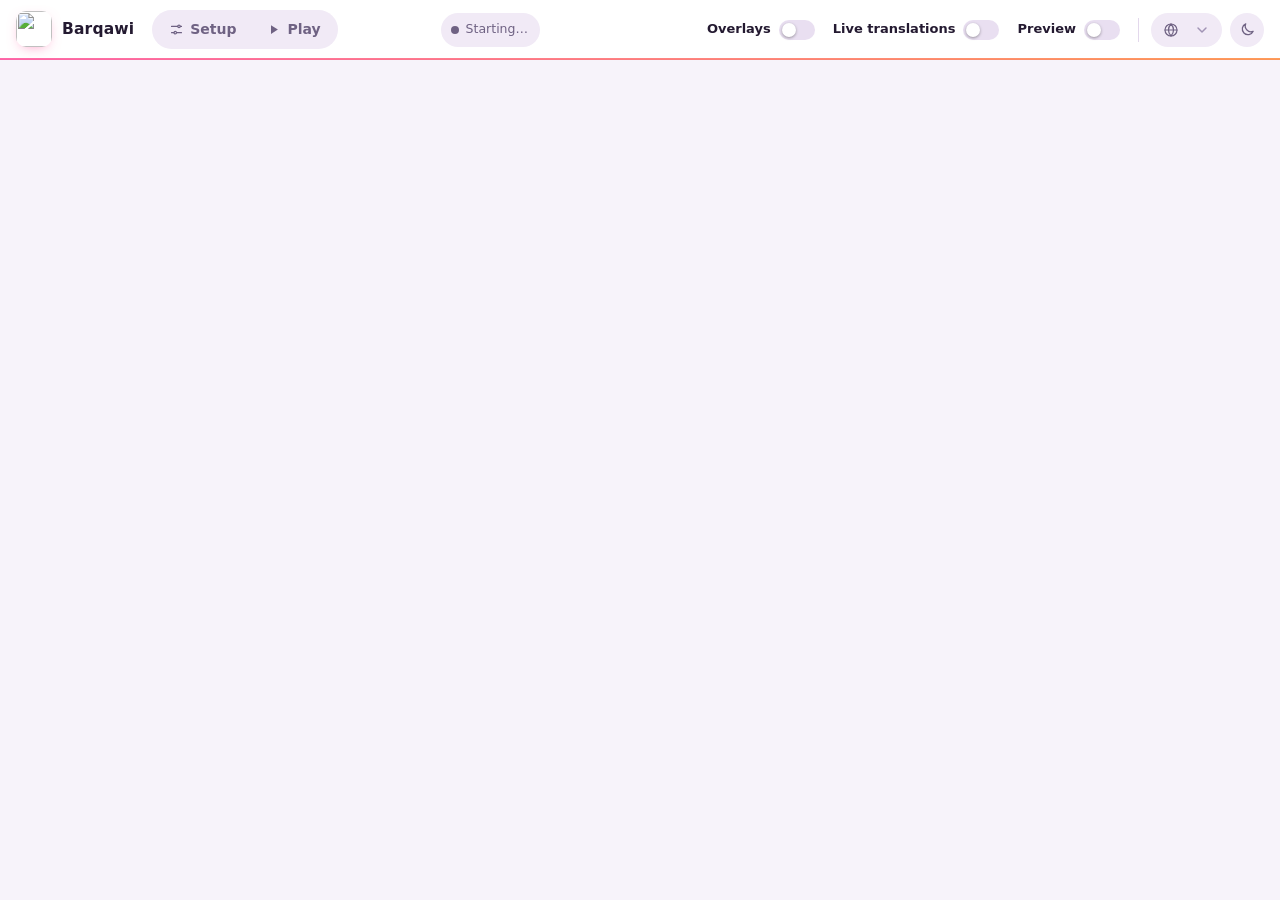
==== ui/index.html @ a513f05b "Diagnostics: check mode, health panel, check report, jank log; subtitles export; Jason/Lucia shortcu" ====
<!doctype html>
<html lang="en">
  <head>
    <meta charset="utf-8" />
    <meta name="viewport" content="width=device-width, initial-scale=1" />
    <title>Barqawi</title>
    <link rel="stylesheet" href="fonts.css" />
    <link rel="stylesheet" href="style.css" />
    <link rel="icon" href="logo.png" />
  </head>
  <body>
    <header>
      <!-- left: who we are, and Play / Setup -->
      <div class="hd-start">
        <div class="brand">
          <img class="logo" src="logo.png" alt="" />
          <div class="brand-text"><span class="name">Barqawi</span><span id="app-version" class="version"></span></div>
        </div>
        <div class="modes" role="tablist">
          <button data-mode="setup" role="tab"><svg viewBox="0 0 24 24"><path d="M4 7h10M18 7h2M4 17h4M12 17h8"/><circle cx="16" cy="7" r="2"/><circle cx="10" cy="17" r="2"/></svg><span data-i18n>Setup</span></button>
          <button data-mode="play" role="tab"><svg viewBox="0 0 24 24"><path d="M8 5v14l11-7z"/></svg><span data-i18n>Play</span></button>
        </div>
      </div>
      <!-- middle: what's happening -->
      <div class="hd-mid">
        <div id="status" class="pill"><span class="dot"></span><span id="status-text" data-i18n>Starting…</span></div>
        <button id="tv-pill" class="pill tv-pill hidden"><span class="dot"></span><span id="tv-pill-text" dir="ltr"></span></button>
      </div>
      <!-- right: quick switches, then the app's own settings -->
      <div class="hd-end">
        <button id="rec" class="rec hidden" data-i18n-title title="Saving frames to disk — click to stop and open the folder">● Saving frames</button>
        <span id="saved" class="saved"></span>
        <div class="chips">
          <label class="switch" data-i18n-title title="Show the translation on top of the game window">
            <span data-i18n>Overlays</span>
            <input type="checkbox" id="overlays_enabled" /><span class="track"></span>
          </label>
          <label class="switch" data-i18n-title title="Keep listing every translation here and on the home-network page, even with the overlays off">
            <span data-i18n>Live translations</span>
            <input type="checkbox" id="live_translations" /><span class="track"></span>
          </label>
          <label class="switch" data-i18n-title title="Show the live picture in this window">
            <span data-i18n>Preview</span>
            <input type="checkbox" id="preview-on" /><span class="track"></span>
          </label>
        </div>
        <span class="hd-sep"></span>
        <label class="lang-pick" data-i18n-title title="App language">
          <svg viewBox="0 0 24 24"><circle cx="12" cy="12" r="9"/><path d="M3 12h18M12 3c2.5 2.7 3.8 5.7 3.8 9S14.5 18.3 12 21c-2.5-2.7-3.8-5.7-3.8-9S9.5 5.7 12 3Z"/></svg>
          <select id="ui-lang" class="ui-lang"></select>
        </label>
        <button id="theme" class="icon-btn" data-i18n-title title="Switch between light and dark">
          <svg class="i-moon" viewBox="0 0 24 24"><path d="M20 14.5A8 8 0 0 1 9.5 4a8 8 0 1 0 10.5 10.5Z"/></svg>
          <svg class="i-sun" viewBox="0 0 24 24"><circle cx="12" cy="12" r="4"/><path d="M12 2v2M12 20v2M2 12h2M20 12h2M4.9 4.9l1.4 1.4M17.7 17.7l1.4 1.4M4.9 19.1l1.4-1.4M17.7 6.3l1.4-1.4"/></svg>
        </button>
      </div>
    </header>
    <div id="update-bar" class="update-bar hidden">
      <span id="update-text"></span>
      <button id="update-now" class="btn" data-i18n>Update now</button>
      <button id="update-later" class="link" data-i18n>Later</button>
    </div>

    <main>
      <section class="stage">
        <div class="toolbar">
          <button id="add-area" class="btn" data-i18n>＋ Add read area</button>
          <label class="check"><input type="checkbox" id="show-sample" checked /> <span data-i18n>Show sample text</span></label>
          <input type="text" id="sample-text" class="sample" dir="auto" value="هذا نص تجريبي لمعاينة شكل *الترجمة* على الشاشة" />
          <span id="drag-hint" class="hint" data-i18n>Drag a box to move it, drag its corners to resize.</span>
        </div>
        <div id="viewport" class="viewport">
          <div id="frame-wrap" class="frame-wrap">
            <img id="frame" alt="" draggable="false" />
            <canvas id="frame-gl" hidden></canvas>
            <div id="fps" class="fps-badge" hidden></div>
            <div id="screen-layer" class="layer" style="pointer-events: none; line-height: normal"></div>
            <div id="layer" class="layer"></div>
          </div>
          <div id="empty" class="empty">
            <div class="empty-title" data-i18n>No picture yet</div>
            <div id="empty-msg" data-i18n-html>Pick the window to capture in <b>Source</b>.</div>
          </div>
          <!-- the live picture switched off (header "Preview" chip) -->
          <div id="preview-off" class="preview-off">
            <svg viewBox="0 0 24 24"><path d="M3 3l18 18M10.6 5.1A9.7 9.7 0 0 1 12 5c6.4 0 10 7 10 7a17 17 0 0 1-3.2 4.1M6.6 6.6C3.9 8.4 2 12 2 12s3.6 7 10 7a9.6 9.6 0 0 0 5.4-1.6"/><path d="M9.9 9.9a3 3 0 0 0 4.2 4.2"/></svg>
            <div class="empty-title" data-i18n>Preview is off</div>
            <div data-i18n>Translations keep working. Turn it on to see the game here.</div>
            <button id="preview-on-2" class="btn" data-i18n>Turn on preview</button>
          </div>
          <!-- Play: translate the whole picture now -->
          <button id="snap-btn" class="fs-btn snap-btn" data-i18n-title title="Translate the whole picture"><svg viewBox="0 0 24 24"><path d="M4 8h3l2-3h6l2 3h3a1 1 0 0 1 1 1v10a1 1 0 0 1-1 1H4a1 1 0 0 1-1-1V9a1 1 0 0 1 1-1Z"/><circle cx="12" cy="13.5" r="3.5"/></svg></button>
          <!-- Play: how the picture looks (brightness, dark scenes, sharpness) -->
          <button id="pic-btn" class="fs-btn pic-btn" data-i18n-title title="Picture"><svg viewBox="0 0 24 24"><circle cx="12" cy="12" r="8"/><path d="M12 4v16"/><path d="M12 4a8 8 0 0 1 0 16"/></svg></button>
          <div id="pic-panel" class="pic-panel" hidden></div>
          <!-- Play: correct one of the last lines (into the memory as yours) -->
          <button id="fix-btn" class="fs-btn fix-btn" data-i18n-title title="Correct a translation"><svg viewBox="0 0 24 24"><path d="M4 20h4L19 9l-4-4L4 16v4Z"/><path d="M13.5 6.5l4 4"/></svg></button>
          <div id="fix-panel" class="pic-panel fix-panel" hidden></div>
          <!-- Play: the preview full screen (and back) -->
          <button id="fullscreen" class="fs-btn" data-i18n-title title="Full screen">
            <svg class="fs-on" viewBox="0 0 24 24"><path d="M4 9V4h5M20 9V4h-5M4 15v5h5M20 15v5h-5"/></svg>
            <svg class="fs-off" viewBox="0 0 24 24"><path d="M9 4v5H4M15 4v5h5M9 20v-5H4M15 20v-5h5"/></svg>
          </button>
        </div>
        <div id="split" class="split" data-i18n-title title="Drag to resize the live translations"></div>
        <div class="log-wrap" id="log-wrap">
          <div class="log-head"><span data-i18n>Live translations</span> <span id="log-paused" class="badge" data-i18n hidden>Paused</span> <button id="clear-log" class="link" data-i18n>clear</button></div>
          <div id="log" class="log"></div>
        </div>
      </section>

      <!-- Play: what is running, at a glance -->
      <section class="play-side" id="play-side">
        <div class="glance">
          <div class="glance-icon"><svg viewBox="0 0 24 24"><rect x="3" y="4" width="18" height="13" rx="2"/><path d="M8 21h8M12 17v4"/></svg></div>
          <div class="glance-body">
            <div class="k" data-i18n>Picture source</div>
            <div class="v" id="ps-source">—</div>
            <div class="s" id="ps-status"></div>
          </div>
          <button class="link" data-go="source" data-i18n>Change</button>
        </div>
        <div class="glance">
          <div class="glance-icon"><svg viewBox="0 0 24 24"><path d="M4 5h9M8.5 3v2M6 5c1 4 4 7 7 8M11 5c-1 4-4 7-7 8"/><path d="M13 21l4-9 4 9M14.5 18h5"/></svg></div>
          <div class="glance-body">
            <div class="k" data-i18n>Language</div>
            <div class="v" id="ps-lang">—</div>
            <div class="s" id="ps-engine"></div>
          </div>
          <button class="link" data-go="translator" data-i18n>Change</button>
        </div>
        <div class="glance">
          <div class="glance-icon"><svg viewBox="0 0 24 24"><rect x="3" y="3" width="8" height="8" rx="1.5" stroke-dasharray="3 2"/><rect x="13" y="13" width="8" height="8" rx="1.5" stroke-dasharray="3 2"/></svg></div>
          <div class="glance-body">
            <div class="k" data-i18n>Read areas</div>
            <div class="v" id="ps-areas">—</div>
            <div class="s" id="ps-profile"></div>
          </div>
          <button class="link" data-go="areas" data-i18n>Change</button>
        </div>
      </section>

      <nav class="rail tabs">
        <button data-tab="source" class="active"><svg viewBox="0 0 24 24"><rect x="3" y="4" width="18" height="13" rx="2"/><path d="M8 21h8M12 17v4"/></svg><span data-i18n>Source</span></button>
        <button data-tab="show"><svg viewBox="0 0 24 24"><path d="M2 8V6a2 2 0 0 1 2-2h16a2 2 0 0 1 2 2v12a2 2 0 0 1-2 2h-6"/><path d="M2 12a8 8 0 0 1 8 8M2 16a4 4 0 0 1 4 4"/><path d="M2 20h.01"/></svg><span data-i18n>Show on</span></button>
        <button data-tab="snapshot"><svg viewBox="0 0 24 24"><path d="M4 8h3l2-3h6l2 3h3a1 1 0 0 1 1 1v10a1 1 0 0 1-1 1H4a1 1 0 0 1-1-1V9a1 1 0 0 1 1-1Z"/><circle cx="12" cy="13.5" r="3.5"/></svg><span data-i18n>Snapshot</span></button>
        <button data-tab="translator"><svg viewBox="0 0 24 24"><path d="M4 5h9M8.5 3v2M6 5c1 4 4 7 7 8M11 5c-1 4-4 7-7 8"/><path d="M13 21l4-9 4 9M14.5 18h5"/></svg><span data-i18n>Translator</span></button>
        <!-- the game profile and its parts: they all belong to the profile in use -->
        <div class="rail-group" id="rail-profile">
          <button data-tab="profile"><svg viewBox="0 0 24 24"><rect x="2" y="7" width="20" height="11" rx="5"/><path d="M7 10.5v4M5 12.5h4"/><circle cx="16" cy="11" r="1"/><circle cx="18" cy="14" r="1"/></svg><span data-i18n>Game profile</span></button>
          <button data-tab="areas"><svg viewBox="0 0 24 24"><rect x="3" y="3" width="8" height="8" rx="1.5" stroke-dasharray="3 2"/><rect x="13" y="13" width="8" height="8" rx="1.5" stroke-dasharray="3 2"/></svg><span data-i18n>Read areas</span></button>
          <button data-tab="pages"><svg viewBox="0 0 24 24"><rect x="3" y="4" width="18" height="16" rx="2"/><path d="M3 9h18M7 13h6M7 16h10"/></svg><span data-i18n>Game pages</span></button>
        </div>
      </nav>

      <aside>

        <div class="tab" id="tab-source">
          <h3 data-i18n>Picture source</h3>
          <p class="muted" data-i18n>A window (only that window is read, even when covered), a capture card, or a source in OBS.</p>
          <div class="row">
            <select id="window_title" class="grow"></select>
            <button id="refresh-windows" class="btn icon" data-i18n-title title="Refresh the list"><svg viewBox="0 0 24 24"><path d="M20 11a8 8 0 0 0-14.7-4.4M4 5v4h4"/><path d="M4 13a8 8 0 0 0 14.7 4.4M20 19v-4h-4"/></svg></button>
          </div>
          <!-- Xbox remote play in a window of the app (Microsoft's web player) -->
          <div id="xbox-row" class="callout" hidden>
            <p data-i18n>Sign in with your Microsoft account in the player's window, choose your console and play there. A controller connected to this PC plays in it.</p>
            <button id="xbox-open" class="btn" data-i18n>Open the Xbox player</button>
          </div>
          <!-- PS5 remote play in the app (chiaki-ng): linked once in three steps (PSN, the PS5, its PIN),
               then the linked PS5 with Wake, Unlink and the stream's quality (drawn by app.js) -->
          <div id="ps5-panel" hidden></div>
          <p id="obs-card-hint" class="muted small" data-i18n-html>Capture card already used by OBS? OBS keeps it to itself — pick the card's <b>OBS source</b> instead.</p>
          <!-- a window that shows the game with other things around it: only its game part is read -->
          <div id="source-part" class="part-row">
            <div class="part-text"><b data-i18n>Part of the window</b> <span id="source-part-state" class="muted small"></span></div>
            <button id="source-part-choose" class="btn" data-i18n>Choose the game's part</button>
            <button id="source-part-clear" class="link" data-i18n>Whole window</button>
          </div>
          <p id="source-part-hint" class="muted small" data-i18n>For an app that shows the game with its own panels and buttons around it (a streaming or upscaling app): read only the game.</p>
          <!-- a capture card: its sound on this PC's speakers (the app reads only its picture) -->
          <div id="card-sound" hidden>
            <label class="check"><input type="checkbox" id="card_sound" /> <span data-i18n>Play the card's sound on this PC</span></label>
            <div class="row" id="card-sound-opts">
              <select id="card_sound_input" class="grow"></select>
              <input type="range" id="card_sound_volume" min="0" max="100" step="5" data-i18n-title title="Volume" style="width:110px" />
            </div>
            <div id="card-sound-status" class="muted small"></div>
          </div>
          <div id="source-status" class="callout"></div>
          <p class="row mac-only" hidden><button class="btn" id="open-screen-rec" data-i18n>Open Screen Recording settings</button> <span class="muted small" data-i18n>macOS: VI Translator needs it to read a window.</span></p>
          <p class="row"><button class="btn" id="open-log" data-i18n>Open log folder</button> <span class="muted small" data-i18n>If something goes wrong, the log says what happened.</span></p>

          <h3>OBS</h3>
          <p class="muted small" data-i18n-html>To read OBS sources, turn on <b>Tools → WebSocket Server Settings → Enable WebSocket server</b> in OBS, then enter its port and password below and press <b>Connect</b>.</p>
          <div class="row bottom">
            <div class="field port"><label for="obs_port" data-i18n>Port</label><input type="number" id="obs_port" min="1" max="65535" /></div>
            <div class="field grow"><label for="obs_password" data-i18n>Password</label><input type="password" id="obs_password" autocomplete="off" /></div>
            <button id="obs-connect" class="btn" data-i18n>Connect</button>
          </div>
          <div id="obs-status" class="callout" data-i18n>Not connected yet.</div>

          <h3 data-i18n>Timing</h3>
          <div class="form" id="timing-form"></div>
        </div>

        <!-- where the translations are shown besides the PC: a TV, other devices, OBS -->
        <div class="tab hidden" id="tab-show">
          <h3 data-i18n>Overlays on this PC</h3>
          <p class="hint" data-i18n>The translations are drawn over the game's window. Pick another window when you read the picture from a capture card, OBS or another app's camera, but watch the game in this window.</p>
          <div class="row">
            <select id="overlay_window" class="grow"></select>
            <button id="refresh-overlay-windows" class="btn icon" data-i18n-title title="Refresh the list"><svg viewBox="0 0 24 24"><path d="M20 11a8 8 0 0 0-14.7-4.4M4 5v4h4"/><path d="M4 13a8 8 0 0 0 14.7 4.4M20 19v-4h-4"/></svg></button>
          </div>
          <div id="overlay-part" class="part-row">
            <div class="part-text"><b data-i18n>Part of the window</b> <span id="overlay-part-state" class="muted small"></span></div>
            <button id="overlay-part-choose" class="btn" data-i18n>Choose the game's part</button>
            <button id="overlay-part-clear" class="link" data-i18n>Whole window</button>
          </div>
          <div id="overlay-status" class="callout"></div>

          <h3 data-i18n>Virtual camera</h3>
          <p class="hint" data-i18n>Send the game with its translations as a webcam to other apps (Discord, Zoom, a streaming app): pick "OBS Virtual Camera" as the camera there. It uses the camera OBS Studio installs; OBS itself needn't be open, but its own Start Virtual Camera must be off.</p>
          <label class="check"><input type="checkbox" id="virtual_camera" /> <span data-i18n>Send as a camera</span></label>
          <div id="vcam-status" class="callout"></div>

          <h3 data-i18n>Show on a TV</h3>
          <p class="hint" data-i18n>The translations over the game on a Google TV, Android TV, LG or Samsung TV, with the VI Translator app. Open the app on the TV, then connect it here with the code it shows.</p>
          <button id="tv-find" class="btn wide" data-i18n>Connect a TV</button>
          <div id="tv-found" class="tv-list"></div>
          <div id="tv-connected" class="tv-list"></div>

          <h3 data-i18n>Live translations on other devices</h3>
          <label class="check"><input type="checkbox" id="lan-on" /> <span data-i18n>Share on my home network</span></label>
          <div id="lan-info" class="callout"></div>
          <label class="check"><input type="checkbox" id="lan-control" /> <span data-i18n>Allow changes from that page</span></label>
          <p class="muted small" data-i18n>Lets the page switch the overlays and the live translations, and show or hide read areas and game pages.</p>

          <h3>OBS</h3>
          <p class="muted small" data-i18n-html>Show the translation in OBS: add a <b>Browser Source</b> above your capture card source with this URL, width and height the same as your canvas (e.g. 1920 × 1080):</p>
          <div class="row">
            <input type="text" id="obs-url" class="grow" readonly dir="ltr" />
            <button id="obs-url-copy" class="btn" data-i18n>Copy</button>
          </div>
          <div id="obs-canvas" class="canvas-size"></div>

          <h3 data-i18n>Preview</h3>
          <div class="form" id="preview-form"></div>
          <div id="debug-section" hidden>
            <h3 data-i18n>Debugging</h3>
            <p class="muted small" data-i18n>Tools for developing the app.</p>
            <div class="form" id="debug-form"></div>
          </div>
        </div>

        <div class="tab hidden" id="tab-profile">
          <h3 data-i18n>Game profile</h3>
          <p class="muted" data-i18n>A profile holds a game's read areas, how its translations look, and the game's own pages it translates. Built-in profiles can't be changed: make a copy to adjust one.</p>
          <div id="profile-form"></div>
        </div>

        <div class="tab hidden" id="tab-pages">
          <div class="lock-note" data-lock></div>
          <h3 data-i18n>Game pages</h3>
          <p class="muted" data-i18n>The game's own pages that get a hand-made translation, in the game's look.</p>
          <div id="pages-form"></div>
        </div>

        <div class="tab hidden" id="tab-snapshot">
          <h3 data-i18n>Snapshot</h3>
          <p class="muted" data-i18n>Translates all the text on the game's picture at once and shows it over the picture, like a translated photo: menus, the map, the phone, a car's stats.</p>
          <button id="snap-take" class="btn wide" data-i18n>Translate the whole picture</button>
          <div id="snap-status" class="callout" hidden></div>
          <div id="snap-last" class="snap-last"></div>
          <h3 data-i18n>Snapshot service</h3>
          <div class="form" id="snap-form"></div>
        </div>

        <div class="tab hidden" id="tab-translator">
          <h3 data-i18n>Language</h3>
          <div class="field"><select id="target-lang"></select></div>
          <p class="muted small" id="lang-note"></p>
          <h3 data-i18n>Translation service</h3>
          <div id="engines" class="engines"></div>
          <div id="engine-fields"></div>
          <p class="muted small" data-i18n>Keys are saved only on this PC, in the app's settings file.</p>

          <h3 data-i18n>The character you play</h3>
          <p class="muted small" data-i18n>The game's instructions speak to you: Press becomes اضغطي when you play Lucia. Switch it here or with the shortcut when the game switches.</p>
          <p class="muted small">Ctrl/⌘+Shift+L</p>
          <div class="field"><select id="character"><option value="jason" data-i18n>Jason</option><option value="lucia" data-i18n>Lucia</option></select></div>

          <h3 data-i18n>The game's phone</h3>
          <p class="muted small" data-i18n>How a chat on the game's phone is shown in Arabic: a steady panel beside the phone with the contact's picture and name, or on the phone itself, following it.</p>
          <div class="field"><select id="phone-display"><option value="panel" data-i18n>Steady panel (easiest to read)</option><option value="inplace" data-i18n>On the phone</option><option value="both" data-i18n>Both</option></select></div>

          <h3 data-i18n>Glossary (offline translator, Arabic)</h3>
          <p class="muted small" data-i18n>Your own words for the free offline translator, one a line as English = Arabic (Wasted = خلصت عليك). They come before the built-in ones.</p>
          <div class="field"><textarea id="glossary" rows="5" dir="auto" style="width:100%"></textarea></div>

          <h3 data-i18n>Translation memory</h3>
          <p class="muted small" data-i18n>Remembers every translated line and reuses it instantly the next time it appears — no translator call, and no waiting for the line to settle.</p>
          <div class="form" id="memory-form"></div>
        </div>

        <div class="tab hidden" id="tab-areas">
          <div class="lock-note" data-lock></div>
          <h3 data-i18n>Read areas</h3>
          <p class="muted" data-i18n>Each area is read separately. Position and size are a percentage of the window, so they stay right if the window is resized.</p>
          <div id="area-list"></div>
          <button id="add-area-2" class="btn wide" data-i18n>＋ Add read area</button>
        </div>

      </aside>
    </main>

    <script src="i18n.js"></script>
    <script src="i18n/ar.js"></script>
    <script src="i18n/hi.js"></script>
    <script src="i18n/bn.js"></script>
    <script src="i18n/ur.js"></script>
    <script src="i18n/id.js"></script>
    <script src="i18n/tr.js"></script>
    <script src="i18n/vi.js"></script>
    <script src="i18n/fa.js"></script>
    <script src="i18n/th.js"></script>
    <script src="i18n/ta.js"></script>
    <script src="i18n/te.js"></script>
    <script src="i18n/mr.js"></script>
    <script src="i18n/uk.js"></script>
    <script src="i18n/nl.js"></script>
    <script src="i18n/fil.js"></script>
    <script src="i18n/ms.js"></script>
    <script src="i18n/sw.js"></script>
    <script src="i18n/ro.js"></script>
    <script src="i18n/el.js"></script>
    <script src="i18n/cs.js"></script>
    <script src="i18n/fr.js"></script>
    <script src="i18n/it.js"></script>
    <script src="i18n/de.js"></script>
    <script src="i18n/ru.js"></script>
    <script src="i18n/ja.js"></script>
    <script src="i18n/pl.js"></script>
    <script src="i18n/ko.js"></script>
    <script src="i18n/zh-Hans.js"></script>
    <script src="i18n/zh-Hant.js"></script>
    <script src="i18n/es-MX.js"></script>
    <script src="i18n/es-ES.js"></script>
    <script src="i18n/pt-BR.js"></script>
    <script src="common.js"></script>
    <script src="snapshot.js"></script>
    <script src="app.js"></script>
  </body>
</html>
---- ui/style.css ----
/*
 * VI Translator — "Vice City" look, taken from the logo: a night-purple base, a sunset
 * pink → orange accent and a neon teal for "live". Dark is the main theme; light keeps the
 * same accents on a soft, warm white. html[data-theme="dark"] switches to dark.
 */
:root {
  --bg: #f7f3fa;
  --panel: #ffffff;
  --panel-2: #f1eaf6;
  --panel-3: #e9dff1;
  --line: #e3d8ec;
  --text: #241a31;
  --muted: #6f6283;
  --pink: #e0367f;
  --orange: #f07a2a;
  --neon: #0d9488;
  --sunset: linear-gradient(90deg, #ff4f9a, #ff8a3d);
  --accent: #ffd25a;      /* read-area boxes (drawn over the dark game picture) */
  --accent-ink: #1a1400;
  --accent-ui: #d42e78;   /* links, selected borders and badges on the UI background */
  --accent-soft: rgba(224, 54, 127, 0.10);
  --stage: #0d0915;       /* background behind the game picture */
  --ok: #0f8f6b;
  --warn: #c2620a;
  --err: #dc2626;
  --radius: 14px;
  --radius-sm: 9px;
  --shadow: 0 1px 2px rgba(36, 26, 49, .06), 0 8px 24px -12px rgba(36, 26, 49, .18);
  color-scheme: light;
}
:root[data-theme="dark"] {
  --bg: #0f0b17;
  --panel: #17111f;
  --panel-2: #20182b;
  --panel-3: #2a2038;
  --line: #2f2440;
  --text: #f1ebf8;
  --muted: #a193b5;
  --pink: #ff5aa5;
  --orange: #ff9a4a;
  --neon: #3ef0d8;
  --accent-ui: #ff6fae;
  --accent-soft: rgba(255, 90, 165, 0.12);
  --stage: #07050b;
  --ok: #3ef0d8;
  --warn: #ffb35c;
  --err: #ff7a7a;
  --shadow: 0 1px 2px rgba(0, 0, 0, .4), 0 12px 32px -16px rgba(0, 0, 0, .7);
  color-scheme: dark;
}

* { box-sizing: border-box; }
html, body { margin: 0; height: 100%; background: var(--bg); color: var(--text);
  font: 14px/1.45 "Segoe UI Variable Text", "Segoe UI", system-ui, sans-serif; }
/* Arabic interface: a font made for Arabic, a little larger */
html[lang="ar"] body { font-family: "Tajawal", "Segoe UI", sans-serif; font-size: 15px; }
/* scripts Segoe UI doesn't cover: Windows' own fonts for them */
html:is([lang="hi"], [lang="bn"], [lang="ta"], [lang="te"], [lang="mr"]) body { font-family: "Nirmala UI", "Segoe UI", sans-serif; }
html[lang="th"] body { font-family: "Leelawadee UI", "Segoe UI", sans-serif; }
html[lang="ja"] body { font-family: "Yu Gothic UI", "Meiryo UI", "Segoe UI", sans-serif; }
html[lang="ko"] body { font-family: "Malgun Gothic", "Segoe UI", sans-serif; }
html[lang="zh-Hans"] body { font-family: "Microsoft YaHei UI", "Segoe UI", sans-serif; }
html[lang="zh-Hant"] body { font-family: "Microsoft JhengHei UI", "Segoe UI", sans-serif; }
body { display: flex; flex-direction: column; user-select: none; }
button, input, select { font: inherit; color: inherit; }
svg { width: 18px; height: 18px; fill: none; stroke: currentColor; stroke-width: 1.8; stroke-linecap: round; stroke-linejoin: round; flex: none; }
::-webkit-scrollbar { width: 10px; height: 10px; }
::-webkit-scrollbar-thumb { background: var(--panel-3); border-radius: 10px; border: 2px solid transparent; background-clip: padding-box; }
::-webkit-scrollbar-thumb:hover { background-color: var(--muted); }
:focus-visible { outline: 2px solid var(--accent-ui); outline-offset: 2px; }

/* ------------------------------------------------------------------ header */

/* three zones: brand + Play/Setup | status, centred | switches and app settings */
header { display: flex; align-items: center; gap: 16px; height: 60px; padding: 0 16px;
  position: relative; background: var(--panel); border-bottom: 1px solid var(--line); }
/* a thin sunset line under the header, like the logo's horizon */
header::after { content: ""; position: absolute; inset-inline: 0; bottom: -1px; height: 2px; background: var(--sunset); opacity: .85; }
/* the sides keep their size; the status takes what is left and shortens itself ("…") */
.hd-start, .hd-end { display: flex; align-items: center; gap: 12px; flex: none; }
.hd-end { justify-content: flex-end; gap: 8px; }
.hd-mid { display: flex; justify-content: center; flex: 1; min-width: 0; }
.hd-mid .pill { max-width: 100%; }
.hd-mid { gap: 8px; }
.tv-pill { flex: none; border: 0; cursor: pointer; font: inherit; font-size: 12.5px; }
.tv-state { display: inline-flex; align-items: center; gap: 6px; font-size: 12px; color: var(--muted); }
.tv-state .dot { width: 8px; height: 8px; border-radius: 50%; background: var(--muted); flex: none; }
.tv-state.on { color: var(--ok); } .tv-state.on .dot { background: var(--ok); }
.hd-sep { width: 1px; height: 24px; background: var(--line); margin: 0 4px; flex: none; }
.brand { display: flex; align-items: center; gap: 10px; white-space: nowrap; }
.brand-text { display: flex; flex-direction: column; line-height: 1.15; }
.brand .name { font-weight: 800; font-size: 15.5px; letter-spacing: .01em; }
.brand .version { font-weight: 600; font-size: 10.5px; color: var(--muted); unicode-bidi: isolate; direction: ltr; text-align: start; }
.brand .version:empty { display: none; }
.logo { width: 36px; height: 36px; display: block; border-radius: 10px; box-shadow: 0 4px 14px -6px rgba(255, 79, 154, .7); }
.spacer { flex: 1; }

/* quick switches: pill chips with an icon, filled with the sunset when on */
.chips { display: flex; align-items: center; gap: 18px; margin: 0 6px; }
.chips .switch { font-size: 13px; color: var(--text); }
.chip { position: relative; display: inline-flex; align-items: center; gap: 7px; height: 34px; padding: 0 13px; border-radius: 999px;
  border: 1px solid var(--line); background: var(--panel-2); color: var(--muted); cursor: pointer; font-weight: 600; font-size: 13px;
  white-space: nowrap; transition: background .15s, color .15s, border-color .15s, box-shadow .15s; }
.chip input { position: absolute; opacity: 0; width: 0; height: 0; pointer-events: none; }
.chip svg { width: 16px; height: 16px; }
.chip:hover { color: var(--text); border-color: var(--panel-3); }
.chip:has(input:checked) { background: var(--sunset); color: #fff; border-color: transparent; box-shadow: 0 4px 14px -6px rgba(255, 79, 154, .8); }
.chip:has(input:focus-visible) { outline: 2px solid var(--accent-ui); outline-offset: 2px; }
/* app language: a globe and the dropdown, one pill */
.lang-pick { display: inline-flex; align-items: center; gap: 2px; height: 34px; padding-inline-start: 11px; border-radius: 999px;
  background: var(--panel-2); border: 1px solid transparent; color: var(--muted); cursor: pointer; }
.lang-pick:hover { border-color: var(--line); color: var(--text); }
.lang-pick svg { width: 16px; height: 16px; }
.lang-pick select { height: 32px; border: 0; background-color: transparent; box-shadow: none !important; color: var(--text);
  font-size: 13px; padding-inline-start: 6px; width: auto; max-width: 150px; }
/* round icon button (light / dark) */
.icon-btn { width: 34px; height: 34px; display: grid; place-items: center; flex: none; border-radius: 50%; border: 1px solid transparent;
  background: var(--panel-2); color: var(--muted); cursor: pointer; }
.icon-btn:hover { color: var(--text); border-color: var(--line); }
.icon-btn svg { width: 17px; height: 17px; }
#theme .i-sun, :root[data-theme="dark"] #theme .i-moon { display: none; }
:root[data-theme="dark"] #theme .i-sun { display: block; }
/* narrow window: chip labels give way to their icons */

/* Play / Setup */
.modes { display: inline-flex; padding: 3px; gap: 2px; background: var(--panel-2); border-radius: 999px; margin-inline-start: 6px; flex: none; }
.modes button { display: inline-flex; align-items: center; gap: 6px; border: 0; background: none; color: var(--muted);
  padding: 6px 14px; border-radius: 999px; cursor: pointer; font-weight: 600; }
.modes button svg { width: 15px; height: 15px; }
.modes button[data-mode="play"] svg { fill: currentColor; stroke: none; }
.modes button:hover { color: var(--text); }
.modes button.active { background: var(--sunset); color: #fff; box-shadow: 0 4px 14px -6px rgba(255, 79, 154, .8); }

.pill { display: inline-flex; align-items: center; gap: 7px; padding: 4px 12px 4px 10px; border-radius: 999px;
  height: 34px; background: var(--panel-2); color: var(--muted); font-size: 12.5px; max-width: 420px; min-width: 0; }
.pill #status-text { white-space: nowrap; overflow: hidden; text-overflow: ellipsis; }
.pill .dot { width: 8px; height: 8px; border-radius: 50%; background: var(--muted); flex: none; }
.pill.ok { color: var(--text); } .pill.ok .dot { background: var(--ok); box-shadow: 0 0 0 3px color-mix(in srgb, var(--ok) 25%, transparent);
  animation: live 2s ease-in-out infinite; }
.pill.warn .dot { background: var(--warn); }
@keyframes live { 50% { box-shadow: 0 0 0 5px color-mix(in srgb, var(--ok) 8%, transparent); } }
.saved { color: var(--muted); font-size: 12px; min-width: 50px; text-align: end; }

/* red "recording" badge shown while frames are being saved */
.rec { background: #dc2626; color: #fff; border: 0; border-radius: 999px; padding: 4px 12px; cursor: pointer; font-weight: 600;
  animation: rec-pulse 1.6s ease-in-out infinite; }
.rec:hover { background: #b91c1c; }
@keyframes rec-pulse { 50% { opacity: 0.7; } }

.theme-btn { background: var(--panel-2); border: 1px solid transparent; border-radius: 999px; padding: 5px 12px; cursor: pointer; }
.theme-btn:hover { border-color: var(--line); }

/* the overlay switch */
.switch { display: inline-flex; align-items: center; gap: 8px; cursor: pointer; font-weight: 600; white-space: nowrap; }
.switch input { position: absolute; opacity: 0; width: 0; height: 0; }
.switch .track { width: 36px; height: 20px; border-radius: 999px; background: var(--panel-3); position: relative; transition: background .2s; flex: none; }
.switch .track::after { content: ""; position: absolute; top: 3px; inset-inline-start: 3px; width: 14px; height: 14px; border-radius: 50%;
  background: #fff; box-shadow: 0 1px 3px rgba(0, 0, 0, .35); transition: inset-inline-start .2s; }
.switch input:checked + .track { background: var(--sunset); }
.switch input:checked + .track::after { inset-inline-start: 19px; }
.switch input:focus-visible + .track { outline: 2px solid var(--accent-ui); outline-offset: 2px; }
.check { display: inline-flex; align-items: center; gap: 6px; cursor: pointer; }
input[type="checkbox"], input[type="radio"] { accent-color: var(--accent-ui); }

/* "Version X is available" */
.update-bar { display: flex; align-items: center; gap: 12px; padding: 9px 16px; background: var(--accent-soft);
  border-bottom: 1px solid var(--line); color: var(--text); font-weight: 600; }
.update-bar.hidden { display: none; }
.update-bar .link { float: none; }
.update-bar .btn { background: var(--sunset); color: #fff; border: 0; }

/* ------------------------------------------------------------------ layout: Setup and Play */

main { flex: 1; display: grid; min-height: 0; }
body[data-mode="setup"] main { grid-template-columns: 92px 390px minmax(0, 1fr); grid-template-areas: "rail panel stage"; }
body[data-mode="setup"] .play-side { display: none; }
body[data-mode="play"] main { grid-template-columns: minmax(0, 1fr) 380px; grid-template-rows: auto minmax(0, 1fr);
  grid-template-areas: "log preview" "log side"; gap: 16px; padding: 16px; }
body[data-mode="play"] :is(.rail, aside, .toolbar, .split) { display: none; }
body[data-mode="play"] .stage { display: contents; }
body[data-mode="play"] .viewport { grid-area: preview; flex: none; aspect-ratio: 16 / 9; }
body[data-mode="play"] .log-wrap { grid-area: log; height: auto !important; min-height: 0; }
body[data-mode="play"] .play-side { grid-area: side; }
/* nothing to edit outside the Read areas tab (and while playing): the preview only shows the
   picture and the translations, and the bar above it goes */
body:not(.editing-areas) .toolbar { display: none; }
body:not(.editing-areas) #layer .area { display: none; }
body:not(.editing-areas) .band { outline: none !important; background: none !important; pointer-events: none; }
body:not(.editing-areas) .band .tag, body:not(.editing-areas) .band .handle { display: none !important; }
body:not([data-mode]) main { visibility: hidden; }

/* left rail */
.rail { grid-area: rail; display: flex; flex-direction: column; gap: 4px; padding: 12px 8px; background: var(--panel);
  border-inline-end: 1px solid var(--line); overflow: auto; }
.rail button { display: flex; flex-direction: column; align-items: center; gap: 5px; padding: 10px 4px; border: 0; background: none;
  border-radius: 12px; color: var(--muted); cursor: pointer; font-size: 11.5px; line-height: 1.2; text-align: center; position: relative; }
.rail button svg { width: 22px; height: 22px; }
.rail button:hover { background: var(--panel-2); color: var(--text); }
/* selected: colour only, not bold, so a label never re-wraps when it is picked */
.rail button.active { background: var(--accent-soft); color: var(--accent-ui); }
.rail button.active::before { content: ""; position: absolute; inset-inline-start: -8px; top: 12px; bottom: 12px; width: 3px;
  border-radius: 0 3px 3px 0; background: var(--sunset); }
:root[dir="rtl"] .rail button.active::before { border-radius: 3px 0 0 3px; }

/* settings panel */
aside { grid-area: panel; background: var(--panel); border-inline-end: 1px solid var(--line); display: flex; flex-direction: column; min-height: 0; }
.tab { padding: 20px 20px 28px; overflow: auto; flex: 1; }
.hidden { display: none; }
h3 { margin: 0 0 6px; font-size: 15px; font-weight: 700; }
.tab > h3:first-child { font-size: 19px; margin-bottom: 4px; }
.muted { color: var(--muted); margin: 0 0 12px; } .small { font-size: 12.5px; }
.row { display: flex; gap: 8px; align-items: center; } .grow { flex: 1; min-width: 0; }

/* the preview + live log */
.stage { grid-area: stage; display: flex; flex-direction: column; min-width: 0; padding: 14px; gap: 12px; }
.toolbar { display: flex; align-items: center; gap: 12px; flex-wrap: wrap; }
.sample { flex: 1; min-width: 200px; background: var(--panel); border: 1px solid var(--line); border-radius: var(--radius-sm); padding: 7px 11px; }
.hint { color: var(--muted); font-size: 12.5px; }

/* the game picture keeps its own left-to-right geometry in a right-to-left interface */
.viewport { direction: ltr; position: relative; flex: 1; min-height: 0; background: var(--stage); border: 1px solid var(--line);
  border-radius: var(--radius); display: grid; place-items: center; overflow: hidden; box-shadow: var(--shadow);
  background-image: radial-gradient(120% 80% at 50% 120%, rgba(255, 90, 165, .16), transparent 60%); }
.frame-wrap { position: relative; line-height: 0; }
#frame, #frame-gl { display: block; max-width: 100%; max-height: 100%; }
#frame[hidden], #frame-gl[hidden] { display: none; }
/* preview frames per second, top-right corner of the picture */
.fps-badge { position: absolute; top: 8px; right: 8px; z-index: 5; pointer-events: none; line-height: 1;
  padding: 4px 8px; border-radius: 6px; background: rgba(0, 0, 0, .6); color: #3ef0d8;
  font: 600 11.5px/1 "Segoe UI", system-ui, sans-serif; font-variant-numeric: tabular-nums; }
.fps-badge[hidden] { display: none; }
/* the corner chosen in Advanced → Preview (the picture keeps its own left-to-right sides) */
.fps-badge[data-corner="top-left"] { top: 8px; left: 8px; right: auto; bottom: auto; }
.fps-badge[data-corner="top-right"] { top: 8px; right: 8px; left: auto; bottom: auto; }
.fps-badge[data-corner="bottom-left"] { bottom: 8px; left: 8px; top: auto; right: auto; }
.fps-badge[data-corner="bottom-right"] { bottom: 8px; right: 8px; top: auto; left: auto; }
/* Play: the full-screen button has the bottom-right corner; the badge sits just left of it */
body[data-mode="play"] .fps-badge[data-corner="bottom-right"] { right: 58px; bottom: 18px; }
body.no-fps .fps-badge { display: none !important; }

/* Play: maximise button over the preview (bottom-right), shown on hover */
.fs-btn { display: none; position: absolute; right: 10px; bottom: 10px; z-index: 6; width: 38px; height: 38px;
  place-items: center; border: 0; border-radius: 10px; cursor: pointer; color: #fff;
  background: rgba(0, 0, 0, .55); opacity: .75; transition: opacity .15s, background .15s; }
.fs-btn svg { width: 20px; height: 20px; }
/* Play: the snapshot button, left of the full-screen one (spins while the picture is translated) */
.fs-btn.snap-btn { right: 56px; }
/* Play: the Picture button, left of the snapshot one, and its panel above them */
.fs-btn.pic-btn { right: 102px; }
.fs-btn.fix-btn { right: 148px; }
.fix-panel { width: 360px; }
.fix-line { display: grid; gap: 4px; padding: 6px 0; border-bottom: 1px solid rgba(255,255,255,.08); }
.fix-line .en { font-size: 12px; opacity: .7; direction: ltr; text-align: left; }
.fix-line textarea { width: 100%; box-sizing: border-box; min-height: 38px; resize: vertical; }
.fix-line .row { display: flex; gap: 6px; justify-content: flex-end; }
.pic-btn svg path:last-child { fill: currentColor; }
.pic-panel { position: absolute; right: 10px; bottom: 56px; z-index: 7; width: 300px; box-sizing: border-box; overflow-x: hidden; padding: 12px; border-radius: 12px;
  background: rgba(20, 14, 32, .98); color: #f1ebf8; display: grid; gap: 8px; font-size: 13px; box-shadow: 0 8px 28px rgba(0, 0, 0, .45); }
.pic-panel[hidden] { display: none; }
.pic-head { display: flex; align-items: center; justify-content: space-between; gap: 8px; }
.pic-row { display: grid; grid-template-columns: 90px minmax(0, 1fr) 38px; align-items: center; gap: 6px; }
.pic-row input[type=range], .pic-row select { min-width: 0; width: 100%; }
.pic-head select { min-width: 0; flex: 1 1 auto; }
.pic-row .v { font-variant-numeric: tabular-nums; text-align: end; opacity: .8; }
.snap-btn.busy { pointer-events: none; opacity: 1; background: var(--sunset); }
.snap-btn.busy svg { animation: snap-pulse 1s ease-in-out infinite; }
@keyframes snap-pulse { 50% { opacity: .35; } }
.snap-last { margin: 10px 0 0; }
.snap-last img { width: 100%; border-radius: 8px; cursor: zoom-in; display: block; border: 1px solid var(--line, #0002); }
.snap-last .muted { margin: 4px 0 0; }
.fs-btn:hover { opacity: 1; background: var(--sunset); }
body[data-mode="play"] .fs-btn, html.fullscreen .fs-btn { display: grid; }
.fs-btn .fs-off, html.fullscreen .fs-btn .fs-on { display: none; }
html.fullscreen .fs-btn .fs-off { display: block; }
/* full screen: only the picture (with its translations), on black, filling the screen */
html.fullscreen body[data-mode="play"] .viewport { position: fixed; inset: 0; z-index: 100; aspect-ratio: auto;
  border: 0; border-radius: 0; box-shadow: none; background: #000; }
html.fullscreen .fs-btn { opacity: 0; }
html.fullscreen .viewport:hover .fs-btn { opacity: .75; }
html.fullscreen .fs-btn:hover { opacity: 1; }
.layer { position: absolute; inset: 0; }
.empty { position: absolute; inset: 0; display: grid; place-content: center; text-align: center; color: #a193b5; gap: 6px; padding: 16px; }
.empty-title { color: #f1ebf8; font-size: 18px; font-weight: 600; }
.empty b { color: #ff8fc0; }

.area { position: absolute; border: 2px dashed var(--accent); background: rgba(255, 210, 90, 0.07);
  cursor: move; border-radius: 4px; z-index: 2; }
.area.selected { border-style: solid; background: rgba(255, 210, 90, 0.14); }
.area.disabled { border-color: #6b7280; background: rgba(107, 114, 128, 0.08); }
.area .tag { position: absolute; left: -2px; top: -22px; background: var(--accent); color: var(--accent-ink);
  font-size: 11.5px; font-weight: 700; line-height: 1; padding: 4px 6px; border-radius: 4px 4px 4px 0; white-space: nowrap; }
.area.disabled .tag { background: #6b7280; color: #fff; }
.handle { position: absolute; width: 12px; height: 12px; background: var(--accent); border: 2px solid #000; border-radius: 3px; }
.handle.nw { left: -7px; top: -7px; cursor: nwse-resize; } .handle.se { right: -7px; bottom: -7px; cursor: nwse-resize; }
.handle.ne { right: -7px; top: -7px; cursor: nesw-resize; } .handle.sw { left: -7px; bottom: -7px; cursor: nesw-resize; }
/* the middle of each side: height only (top, bottom) or width only (left, right) */
.handle.n { left: calc(50% - 6px); top: -7px; cursor: ns-resize; } .handle.s { left: calc(50% - 6px); bottom: -7px; cursor: ns-resize; }
.handle.w { top: calc(50% - 6px); left: -7px; cursor: ew-resize; } .handle.e { top: calc(50% - 6px); right: -7px; cursor: ew-resize; }
/* translation region: blue, so it is easy to tell apart from the yellow read areas. */
.band { position: absolute; line-height: normal; cursor: move; z-index: 1;
  outline: 1.5px dashed rgba(93, 182, 229, 0.45); outline-offset: -1px; }
.band:hover, .band.selected { outline: 2px dashed #5db6e5; background: rgba(93, 182, 229, 0.06); }
.band .tag { position: absolute; right: -2px; top: -20px; background: #5db6e5; color: #04121c; font-size: 11px;
  font-weight: 700; line-height: 1; padding: 4px 6px; border-radius: 4px 4px 0 4px; white-space: nowrap;
  font-family: "Segoe UI", sans-serif; display: none; }
.band:hover .tag, .band.selected .tag { display: block; }
.band .handle { background: #5db6e5; display: none; }
.band:hover .handle, .band.selected .handle { display: block; }
.sub { margin-top: 12px; font-size: 11.5px; font-weight: 700; color: var(--muted); text-transform: uppercase; letter-spacing: 0.06em; }

/* drag bar between the preview and the live translations */
.split { height: 10px; margin: -11px 0; cursor: row-resize; position: relative; z-index: 3; flex: none; }
.split::after { content: ""; position: absolute; left: 45%; right: 45%; top: 4px; height: 3px; border-radius: 2px; background: var(--line); }
.split:hover::after, .split.dragging::after { background: var(--sunset); left: 0; right: 0; }

/* live translations */
.log-wrap { flex: none; height: 170px; display: flex; flex-direction: column; background: var(--panel);
  border: 1px solid var(--line); border-radius: var(--radius); box-shadow: var(--shadow); overflow: hidden; }
.log-head { display: flex; align-items: center; gap: 8px; padding: 9px 14px; font-weight: 700; font-size: 12px; color: var(--muted);
  text-transform: uppercase; letter-spacing: .06em; border-bottom: 1px solid var(--line); }
.log-head::before { content: ""; width: 7px; height: 7px; border-radius: 50%; background: var(--neon); box-shadow: 0 0 8px var(--neon); }
.log-head > span:first-child { flex: 1; }
.log-head .badge { text-transform: none; letter-spacing: 0; }
.log { flex: 1; overflow: auto; padding: 4px 14px; font-size: 13px; user-select: text; }
.log:empty::after { content: attr(data-empty); display: block; color: var(--muted); padding: 18px 0; text-align: center; }
.log .item { padding: 8px 0; border-bottom: 1px solid var(--line); }
.log .item:last-child { border-bottom: 0; }
.log .en { color: var(--muted); text-align: start; } .log .ar { text-align: start; font-size: 15px; unicode-bidi: plaintext; margin-top: 2px; }
.log .meta { color: var(--muted); font-size: 11px; margin-top: 2px; }
/* timestamp: when the English appeared */
.log .head { display: flex; gap: 8px; align-items: baseline; }
.log .when { flex: none; font-variant-numeric: tabular-nums; font-size: 11px; font-weight: 700; color: var(--accent-ui);
  background: var(--accent-soft); border-radius: 6px; padding: 1px 6px; direction: ltr; } .log .err { color: var(--err); }
/* Play: the log is the main thing on screen, so bigger text */
body[data-mode="play"] .log { padding: 6px 22px; }
body[data-mode="play"] .log .item { padding: 14px 0; }
body[data-mode="play"] .log .en { font-size: 14px; }
body[data-mode="play"] .log .ar { font-size: 22px; line-height: 1.5; margin-top: 4px; }
body[data-mode="play"] .log .item:first-child .ar { font-size: 26px; }
body[data-mode="play"] .log-head { padding: 12px 22px; }

/* Play: the cards beside the log */
.play-side { display: flex; flex-direction: column; gap: 12px; min-height: 0; overflow: auto; }
.glance { display: flex; align-items: flex-start; gap: 12px; padding: 14px; background: var(--panel); border: 1px solid var(--line);
  border-radius: var(--radius); box-shadow: var(--shadow); }
.glance-icon { width: 38px; height: 38px; border-radius: 11px; display: grid; place-items: center; flex: none;
  background: var(--accent-soft); color: var(--accent-ui); }
.glance-icon svg { width: 20px; height: 20px; }
.glance-body { flex: 1; min-width: 0; }
.glance .k { font-size: 11.5px; font-weight: 700; color: var(--muted); text-transform: uppercase; letter-spacing: .06em; }
.glance .v { font-size: 15px; font-weight: 600; margin-top: 1px; overflow: hidden; text-overflow: ellipsis; white-space: nowrap; }
.glance .s { font-size: 12.5px; color: var(--muted); margin-top: 2px; overflow-wrap: anywhere; }
.glance .s:empty { display: none; }
.glance .link { float: none; flex: none; font-weight: 600; font-size: 12.5px; padding: 2px 0; }
.glance .ok { color: var(--ok); } .glance .warn { color: var(--warn); }

/* ------------------------------------------------------------------ controls */

.link { background: none; border: 0; color: var(--accent-ui); cursor: pointer; float: inline-end; font-size: 12px; }
.link:hover { text-decoration: underline; }

/* One size for every text field, dropdown and button, so rows line up. */
:root { --ctl-h: 36px; }
select, input[type="text"], input[type="password"], input[type="number"] {
  height: var(--ctl-h); background: var(--bg); border: 1px solid var(--line); border-radius: var(--radius-sm);
  padding: 0 11px; width: 100%; min-width: 0; font-size: 13.5px; transition: border-color .15s, box-shadow .15s; }
input[readonly] { color: var(--muted); }
select:hover, input[type="text"]:hover, input[type="password"]:hover, input[type="number"]:hover { border-color: var(--panel-3); }
select:focus, input[type="text"]:focus, input[type="password"]:focus, input[type="number"]:focus { outline: none; border-color: var(--accent-ui);
  box-shadow: 0 0 0 3px var(--accent-soft); }
/* dropdowns: our own arrow, on the side where the line ends */
select { appearance: none; cursor: pointer; padding-inline-end: 34px; text-overflow: ellipsis;
  background-image: url("data:image/svg+xml,%3Csvg xmlns='http://www.w3.org/2000/svg' viewBox='0 0 24 24' fill='none' stroke='%23a193b5' stroke-width='2.2' stroke-linecap='round' stroke-linejoin='round'%3E%3Cpath d='m6 9 6 6 6-6'/%3E%3C/svg%3E");
  background-repeat: no-repeat; background-size: 16px; background-position: right 11px center; }
select:is([dir="rtl"], :dir(rtl)) { background-position: left 11px center; }
select option, select optgroup { background: var(--panel); color: var(--text); }
input[type="number"] { font-variant-numeric: tabular-nums; }
input[type="number"]::-webkit-inner-spin-button { opacity: .5; }

.btn { height: var(--ctl-h); display: inline-flex; align-items: center; justify-content: center; gap: 7px; flex: none;
  background: var(--panel-2); border: 1px solid var(--line); border-radius: var(--radius-sm); padding: 0 16px;
  cursor: pointer; font-weight: 600; font-size: 13.5px; white-space: nowrap; transition: border-color .15s, color .15s, background .15s; }
.btn:hover { border-color: var(--accent-ui); color: var(--accent-ui); }
.btn:disabled { opacity: .6; cursor: default; }
.btn.icon { width: var(--ctl-h); padding: 0; }
.btn.icon svg { width: 18px; height: 18px; }
#refresh-windows:active svg { transform: rotate(180deg); transition: transform .3s; }
.btn.wide { width: 100%; margin-top: 12px; }
.btn.danger:hover { border-color: var(--err); color: var(--err); background: color-mix(in srgb, var(--err) 10%, transparent); }

/* rows of controls: same height, centred; rows whose fields have a label on top line up at the bottom */
.row { display: flex; gap: 8px; align-items: center; }
.row.bottom { align-items: flex-end; }
.row .field.port { width: 96px; flex: none; }
.gap-top { margin-top: 16px !important; }

/* checkboxes: a little bigger, the accent colour */
input[type="checkbox"], input[type="radio"] { width: 16px; height: 16px; margin: 0; flex: none; cursor: pointer; }
.check { gap: 8px; color: var(--text); min-height: 24px; }

/* a new section in a settings page: a divider line above its title */
.tab > h3:not(:first-child) { margin-top: 24px; padding-top: 20px; border-top: 1px solid var(--line); }
.tab > h3 + .muted, .tab > h3 + .field, .tab > h3 + .form, .tab > h3 + .engines, .tab > h3 + .check { margin-top: 4px; }
/* the Debugging section is wrapped (shown in development builds only): its heading looks like the others */
#debug-section > h3 { margin-top: 24px; padding-top: 20px; border-top: 1px solid var(--line); }
#debug-section > h3 + .muted { margin-top: 4px; }
.tab > .callout { margin-top: 10px; }
.toolbar .btn:first-child, #add-area-2 { background: var(--sunset); color: #fff; border-color: transparent; }
.toolbar .btn:first-child:hover, #add-area-2:hover { filter: brightness(1.08); color: #fff; }
.callout { margin-top: 12px; padding: 11px 12px; border-radius: var(--radius-sm); background: var(--panel-2); color: var(--muted); font-size: 13px;
  border-inline-start: 3px solid var(--accent-ui); }
.callout:empty { display: none; }
/* TVs in the Source tab: found ones (with the code box) and connected ones */
.tv-list { margin-top: 10px; display: flex; flex-direction: column; gap: 8px; }
.tv-list:empty { display: none; }
.tv-row { display: flex; flex-wrap: wrap; align-items: center; gap: 8px; padding: 9px 11px; border-radius: var(--radius-sm); background: var(--panel-2); }
.tv-name { flex: 1 1 auto; min-width: 0; overflow: hidden; text-overflow: ellipsis; white-space: nowrap; font-weight: 600; }
.tv-code { width: 9.5em; height: var(--ctl-h); letter-spacing: .25em; text-align: center; font-variant-numeric: tabular-nums; }
.tv-msg { flex-basis: 100%; }
.tv-msg:empty { display: none; }
.tv-msg.err { color: var(--err); }/* OBS canvas size under the Browser Source address */
.canvas-size { display: flex; flex-wrap: wrap; align-items: baseline; gap: 4px 8px; margin-top: 10px; font-size: 13px; }
.canvas-size b { font-size: 15px; color: var(--accent-ui); font-variant-numeric: tabular-nums; unicode-bidi: isolate; }
.canvas-size .muted { margin: 0; flex-basis: 100%; }
/* home-network page address: a link that opens it in the browser */
.lan-url { display: block; width: fit-content; margin: 8px 0 10px; font-size: 15px; font-weight: 700; color: var(--accent-ui);
  text-decoration: none; user-select: text; white-space: nowrap; cursor: pointer; }
.lan-qr { background: #fff; border-radius: 8px; line-height: 0; width: 132px; }
.lan-url:hover { text-decoration: underline; }
.lan-url::after { content: " ↗"; font-weight: 400; }

.engines { display: grid; gap: 8px; margin-bottom: 14px; }
.engine { display: grid; grid-template-columns: 20px 1fr; gap: 2px 8px; padding: 12px; border: 1px solid var(--line);
  border-radius: var(--radius-sm); cursor: pointer; background: var(--bg); transition: border-color .15s, background .15s; }
.engine:hover { border-color: var(--panel-3); }
.engine.active { border-color: var(--accent-ui); background: var(--accent-soft); }
.engine input { margin: 3px 0 0; } .engine b { font-size: 14px; }
.engine .d { grid-column: 2; color: var(--muted); font-size: 12.5px; }
.badge { font-size: 11px; font-weight: 600; padding: 1px 7px; border-radius: 999px; background: var(--accent-soft); color: var(--accent-ui); margin-inline-start: 6px; }

.form { display: grid; gap: 14px; }
#timing-form { gap: 24px; }
#timing-form .timing-reset { margin-top: -6px; } /* (each setting has a long explanation: more room between them) */
.field label { display: block; font-size: 12.5px; color: var(--muted); margin-bottom: 5px; font-weight: 600; }
.field .inline { display: flex; align-items: center; gap: 8px; }
.field input[type="range"] { flex: 1; accent-color: var(--accent-ui); }
.field input[type="color"] { width: 40px; height: 30px; border: 1px solid var(--line); border-radius: 8px; background: none; padding: 2px; }
.field .val { min-width: 44px; text-align: end; font-variant-numeric: tabular-nums; color: var(--muted); }

.card { border: 1px solid var(--line); border-radius: var(--radius); padding: 14px; margin-bottom: 12px; background: var(--bg); }
.card.selected { border-color: var(--accent-ui); box-shadow: 0 0 0 3px var(--accent-soft); }
/* read-area cards: an even gap between every line */
#area-list .card { display: flex; flex-direction: column; gap: 10px; }
#area-list .card > * { margin: 0; }
#area-list .card .sub { margin-top: 6px; padding-top: 12px; border-top: 1px solid var(--line); }
.card .grid4 { display: grid; grid-template-columns: repeat(4, 1fr); gap: 8px; }
.card .grid4 label { display: block; font-size: 11.5px; color: var(--muted); margin-bottom: 4px; font-weight: 600; }
.card .grid4 input { padding: 0 8px; }
/* "Font  [dropdown]": the labels in one column */
.row.field.inline-label > label { flex: none; width: 92px; margin: 0; }
.row.field.inline-label input[type="range"] { flex: 1; }

.sample-box { position: relative; height: 130px; border-radius: var(--radius); margin-bottom: 14px; overflow: hidden;
  background: linear-gradient(160deg, #2b1a4a, #c2407e 55%, #f08a3c); display: flex; align-items: center; justify-content: center; }

/* the live picture switched off: the picture and its fps go, a note says how to bring it back */
.preview-off { display: none; position: absolute; inset: 0; z-index: 4; place-content: center; justify-items: center; gap: 8px;
  padding: 16px; text-align: center; color: #a193b5; background: var(--stage); line-height: 1.45; }
.preview-off svg { width: 40px; height: 40px; color: #ff8fc0; margin-bottom: 4px; }
.preview-off .btn { margin-top: 8px; background: var(--sunset); color: #fff; border-color: transparent; }
body.no-preview .preview-off { display: grid; }
body.no-preview :is(#frame, #frame-gl, #fps) { visibility: hidden; }
body.no-preview .fs-btn { display: none; }

/* ------------------------------------------------------------------ game profiles */

/* the left menu's profile group: Game profile and its parts, framed together */
.rail-group { display: flex; flex-direction: column; gap: 4px; margin: 6px 0; padding: 4px 0; position: relative;
  border-block: 1px solid var(--line); }
/* (last in the menu: nothing below it to separate from) */
.rail-group:last-child { border-bottom: 0; }
/* (no lock in the menu for a built-in profile's parts: players took it for a paid feature; each part's
   own page says it's built in and offers a copy) */

/* "… is built in and can't be changed. [Make a copy]" at the top of each part */
.lock-note:empty { display: none; }
.lock-note { display: flex; align-items: center; gap: 10px; margin: 0 0 16px; padding: 10px 12px; border-radius: var(--radius-sm);
  background: var(--accent-soft); color: var(--text); font-size: 13px; line-height: 1.35; }
.lock-note svg { width: 18px; height: 18px; color: var(--accent-ui); }
.lock-note span { flex: 1; }
.lock-note .btn { height: 32px; background: var(--sunset); color: #fff; border-color: transparent; }
/* its controls are off: shown, but quieter */
body.locked :is(#tab-areas, #tab-style, #tab-pages) :is(.card, .form, .engines) { opacity: .6; }
body.locked #add-area, body.locked #add-area-2 { display: none; }

.profile-card { margin-top: 14px; }
.profile-card .row b { font-size: 15px; }
.lock-badge::before { content: "🔒 "; }
.tab > .lock-note + h3 { border-top: 0; margin-top: 0; padding-top: 0; font-size: 19px; margin-bottom: 4px; }
/* a built-in profile in use: its areas can't be dragged, so no handles */
body.locked :is(.area, .band) .handle { display: none !important; }
body.locked :is(.area, .band) { cursor: default; }

/* a yes / no question (see ask() in app.js) */
dialog.ask { border: 1px solid var(--line); border-radius: 14px; background: var(--panel); color: var(--text);
  padding: 18px 20px; width: min(420px, calc(100vw - 32px)); box-shadow: 0 18px 50px rgba(0, 0, 0, 0.35); }
dialog.ask::backdrop { background: rgba(0, 0, 0, 0.45); }
dialog.ask p { margin: 0 0 16px; line-height: 1.5; }
dialog.ask .row { display: flex; justify-content: flex-end; gap: 8px; }

/* the game's part of a window (Source, Show on) and the dialog to choose it */
.part-row { display: flex; align-items: center; gap: 8px; margin-top: 10px; flex-wrap: wrap; }
.part-row .part-text { flex: 1; min-width: 160px; font-size: 13px; }
.part-row .link { float: none; }
.part-row.off { display: none; }
dialog.part { border: 1px solid var(--line); border-radius: 14px; background: var(--panel); color: var(--text);
  padding: 16px 18px; width: min(980px, calc(100vw - 32px)); box-shadow: 0 18px 50px rgba(0, 0, 0, 0.35); }
dialog.part::backdrop { background: rgba(0, 0, 0, 0.55); }
dialog.part h4 { margin: 0 0 4px; font-size: 15px; }
dialog.part .part-pic { position: relative; margin: 12px 0; user-select: none; touch-action: none; line-height: 0; }
dialog.part .part-pic img { width: 100%; display: block; border-radius: 6px; }
dialog.part .part-pic .shade { position: absolute; inset: 0; cursor: crosshair; }
dialog.part .part-box { position: absolute; border: 2px solid var(--sunset, #ff6b6b); box-shadow: 0 0 0 9999px rgba(0, 0, 0, 0.5);
  cursor: move; border-radius: 2px; }
dialog.part .part-box i { position: absolute; width: 12px; height: 12px; background: #fff; border: 2px solid var(--sunset, #ff6b6b); border-radius: 50%; }
dialog.part .part-box i[data-c="nw"] { left: -7px; top: -7px; cursor: nwse-resize; }
dialog.part .part-box i[data-c="ne"] { right: -7px; top: -7px; cursor: nesw-resize; }
dialog.part .part-box i[data-c="sw"] { left: -7px; bottom: -7px; cursor: nesw-resize; }
dialog.part .part-box i[data-c="se"] { right: -7px; bottom: -7px; cursor: nwse-resize; }
dialog.part .row { display: flex; gap: 8px; align-items: center; }
dialog.part .row .grow { flex: 1; }
dialog.part .part-ok { background: var(--sunset); color: #fff; border-color: transparent; }
dialog.part .part-msg { font-size: 13px; color: var(--muted); min-height: 18px; }

/* a read area's own text style (a fold-out section in its card) */
.card .area-style { margin-top: 6px; padding-top: 8px; border-top: 1px dashed var(--line); }
.card .area-style > summary { cursor: pointer; font-weight: 600; font-size: 13px; color: var(--text); user-select: none; }
.card .area-style > .form { margin-top: 10px; }

/* Game profile: how translations look, each with a zoomed-in preview */
.looks { display: grid; gap: 12px; }
.look-opt { display: block; padding: 12px; border-radius: var(--radius); background: var(--panel-2); cursor: pointer; }
.look-stage { position: relative; aspect-ratio: 16 / 9; margin-top: 10px; border-radius: var(--radius-sm); overflow: hidden;
  background: radial-gradient(120% 90% at 30% 20%, #4a5a6e 0%, #26313f 45%, #12161d 100%); }
.look-en { position: absolute; left: 50%; bottom: 14%; transform: translateX(-50%); white-space: nowrap;
  color: #fff; font: 600 10px/1.25 "Segoe UI", Arial, sans-serif; direction: ltr;
  text-shadow: 1px 1px 0 #000, -1px 1px 0 #000, 1px -1px 0 #000, -1px -1px 0 #000, 0 0 3px #000; }
/* PS5 in the app: the linking steps (as the phone app's) and the linked PS5 */
#ps5-panel { margin-top: 10px; }
.ps5-step { margin-top: 10px; padding: 12px 14px; border-radius: var(--radius); background: var(--panel); border: 1px solid var(--line); }
.ps5-step.open { border: 1.5px solid var(--accent-ui); }
.ps5-step.off { opacity: .6; }
.ps5-head { display: flex; align-items: center; gap: 12px; }
.ps5-badge { width: 28px; height: 28px; flex: none; border-radius: 999px; display: inline-flex; align-items: center; justify-content: center;
  font-weight: 700; font-size: 13px; background: var(--panel-3); color: var(--muted); }
.ps5-step.open .ps5-badge { background: var(--sunset); color: #fff; }
.ps5-step.done .ps5-badge { background: var(--ok); color: #fff; }
.ps5-body { margin-top: 10px; }
.ps5-body > * + * { margin-top: 8px; }
.ps5-body .field { margin-top: 12px; }
.ps5-body .link { float: none; padding: 0; }
.ps5-host { display: flex; align-items: center; gap: 10px; padding: 8px 8px 8px 12px; border-radius: var(--radius-sm); background: var(--panel-2); border: 1px solid var(--line); }
.ps5-sub { padding: 10px 12px; border-radius: var(--radius-sm); background: var(--panel-2); }
.ps5-sub > * + * { margin-top: 8px; }
.ps5-pin { width: 100%; font-size: 26px; font-weight: 700; letter-spacing: .3em; text-align: center; }
.ps5-err { color: var(--err); }
.ps5-ok { color: var(--ok); font-weight: 600; }
.btn.primary { background: var(--sunset); color: #fff; border: 0; }
.btn.primary:hover { color: #fff; filter: brightness(1.05); }
.ps5-spin { display: inline-block; width: 12px; height: 12px; margin-inline-end: 8px; vertical-align: -1px; border-radius: 999px;
  border: 2px solid var(--line); border-top-color: var(--accent-ui); animation: ps5spin .8s linear infinite; }
@keyframes ps5spin { to { transform: rotate(360deg); } }
.warn-box { color: var(--warn); }
.ps5-volume input[type="range"] { width: 100%; accent-color: var(--accent-ui); }
.ps5-volume input[type="range"]:disabled { opacity: .5; }
.ps5-pct { min-width: 3.2em; text-align: end; font-variant-numeric: tabular-nums; }

/* a link on a line of its own (under a paragraph, not floated into it) */
.link.block-link { float: none; display: block; padding: 0; margin-top: 6px; }
/* text fields as tall as the buttons and lists beside them */
#ps5-panel input[type="text"], #ps5-panel input[type="password"] { width: 100%; }
#ps5-panel .ps5-pin { height: 52px; }
/* the PS5 steps: a little more room under the source list, and one gap between the parts of a step */
#ps5-panel > .ps5-step:first-child { margin-top: 12px; }
.ps5-body .row + .muted, .ps5-body .field .muted { margin-top: 6px; }
.ps5-settings > .field + .field { margin-top: 14px; padding-top: 14px; border-top: 1px solid var(--line); }
.ps5-settings .check { margin: 0; }
.ps5-settings .ps5-volume { margin-top: 10px; }
.ps5-settings select { width: 100%; }
.ps5-foot { margin-top: 10px; }

/* a checkbox inside a field: its box centred on its text (the field's own label style makes labels blocks) */
.field label.check { display: flex; align-items: center; gap: 8px; margin-bottom: 0; font-size: 13.5px; font-weight: 500; color: var(--text); }
/* a checkbox under a note: the same gap as between the note and what is above it */
.tab > .callout + .check, .tab > .callout + label.check { margin-top: 12px; }
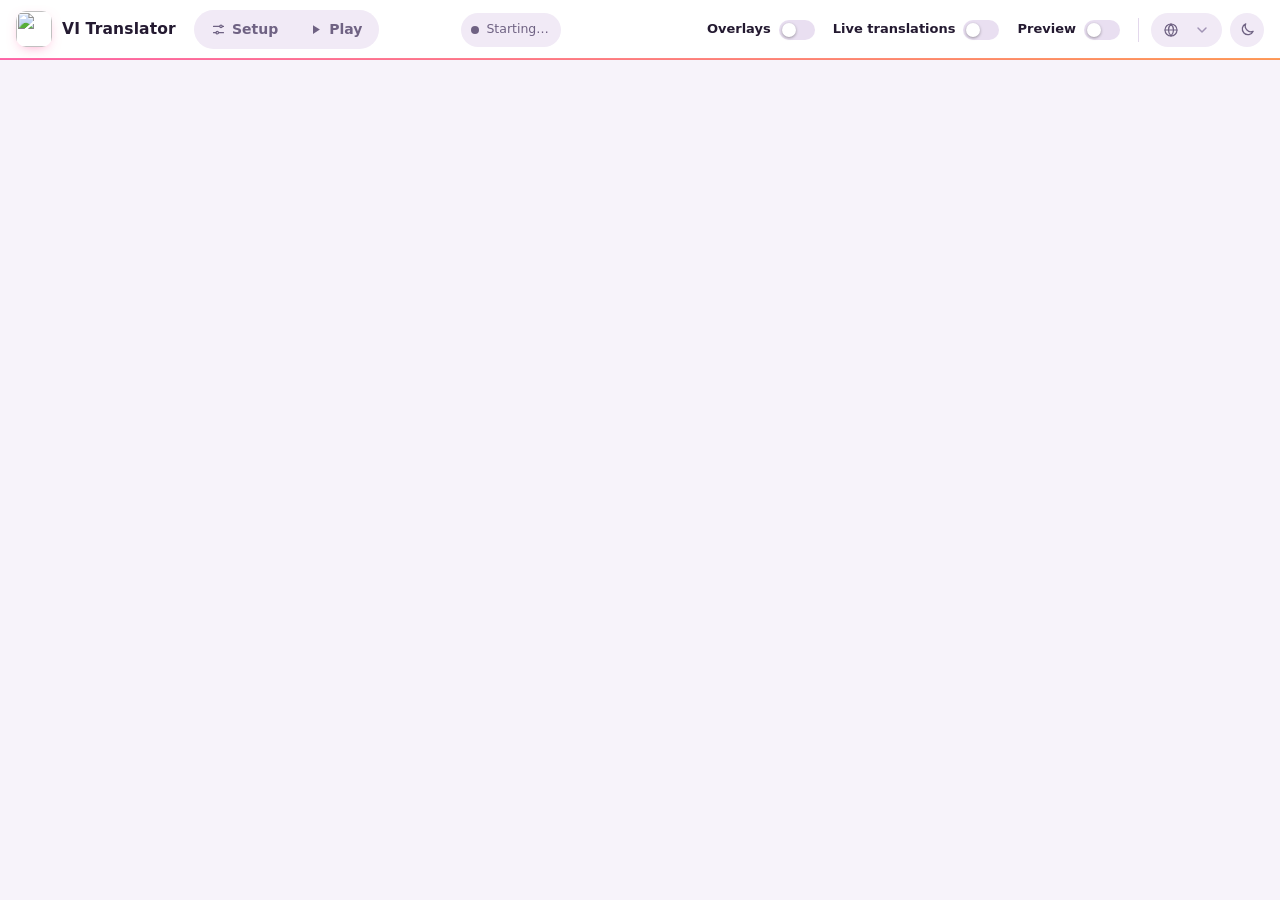
==== commit 5265bcb5: "Translator: a "Use VI Translator's ready translations first" switch (on; off asks first, and only th" ====
--- a/ui/index.html
+++ b/ui/index.html
@@ -3,7 +3,7 @@
   <head>
     <meta charset="utf-8" />
     <meta name="viewport" content="width=device-width, initial-scale=1" />
-    <title>Barqawi</title>
+    <title>VI Translator</title>
     <link rel="stylesheet" href="fonts.css" />
     <link rel="stylesheet" href="style.css" />
     <link rel="icon" href="logo.png" />
@@ -14,7 +14,7 @@
       <div class="hd-start">
         <div class="brand">
           <img class="logo" src="logo.png" alt="" />
-          <div class="brand-text"><span class="name">Barqawi</span><span id="app-version" class="version"></span></div>
+          <div class="brand-text"><span class="name">VI Translator</span><span id="app-version" class="version"></span></div>
         </div>
         <div class="modes" role="tablist">
           <button data-mode="setup" role="tab"><svg viewBox="0 0 24 24"><path d="M4 7h10M18 7h2M4 17h4M12 17h8"/><circle cx="16" cy="7" r="2"/><circle cx="10" cy="17" r="2"/></svg><span data-i18n>Setup</span></button>
@@ -90,12 +90,6 @@
           </div>
           <!-- Play: translate the whole picture now -->
           <button id="snap-btn" class="fs-btn snap-btn" data-i18n-title title="Translate the whole picture"><svg viewBox="0 0 24 24"><path d="M4 8h3l2-3h6l2 3h3a1 1 0 0 1 1 1v10a1 1 0 0 1-1 1H4a1 1 0 0 1-1-1V9a1 1 0 0 1 1-1Z"/><circle cx="12" cy="13.5" r="3.5"/></svg></button>
-          <!-- Play: how the picture looks (brightness, dark scenes, sharpness) -->
-          <button id="pic-btn" class="fs-btn pic-btn" data-i18n-title title="Picture"><svg viewBox="0 0 24 24"><circle cx="12" cy="12" r="8"/><path d="M12 4v16"/><path d="M12 4a8 8 0 0 1 0 16"/></svg></button>
-          <div id="pic-panel" class="pic-panel" hidden></div>
-          <!-- Play: correct one of the last lines (into the memory as yours) -->
-          <button id="fix-btn" class="fs-btn fix-btn" data-i18n-title title="Correct a translation"><svg viewBox="0 0 24 24"><path d="M4 20h4L19 9l-4-4L4 16v4Z"/><path d="M13.5 6.5l4 4"/></svg></button>
-          <div id="fix-panel" class="pic-panel fix-panel" hidden></div>
           <!-- Play: the preview full screen (and back) -->
           <button id="fullscreen" class="fs-btn" data-i18n-title title="Full screen">
             <svg class="fs-on" viewBox="0 0 24 24"><path d="M4 9V4h5M20 9V4h-5M4 15v5h5M20 15v5h-5"/></svg>
@@ -188,8 +182,6 @@
             <div id="card-sound-status" class="muted small"></div>
           </div>
           <div id="source-status" class="callout"></div>
-          <p class="row mac-only" hidden><button class="btn" id="open-screen-rec" data-i18n>Open Screen Recording settings</button> <span class="muted small" data-i18n>macOS: VI Translator needs it to read a window.</span></p>
-          <p class="row"><button class="btn" id="open-log" data-i18n>Open log folder</button> <span class="muted small" data-i18n>If something goes wrong, the log says what happened.</span></p>
 
           <h3>OBS</h3>
           <p class="muted small" data-i18n-html>To read OBS sources, turn on <b>Tools → WebSocket Server Settings → Enable WebSocket server</b> in OBS, then enter its port and password below and press <b>Connect</b>.</p>
@@ -277,6 +269,10 @@
         </div>
 
         <div class="tab hidden" id="tab-translator">
+          <div class="card">
+            <label class="check" style="font-weight:600"><input type="checkbox" id="shared_translations" /> <span data-i18n>Use VI Translator's ready translations first</span></label>
+            <p class="muted small" style="margin:6px 0 0" data-i18n>Most GTA VI lines are already translated and reviewed, and are shown instantly. Only lines not found there go to the translator chosen below. Keep this on: with it off, every line waits for the translator and translations come much slower.</p>
+          </div>
           <h3 data-i18n>Language</h3>
           <div class="field"><select id="target-lang"></select></div>
           <p class="muted small" id="lang-note"></p>
@@ -284,19 +280,6 @@
           <div id="engines" class="engines"></div>
           <div id="engine-fields"></div>
           <p class="muted small" data-i18n>Keys are saved only on this PC, in the app's settings file.</p>
-
-          <h3 data-i18n>The character you play</h3>
-          <p class="muted small" data-i18n>The game's instructions speak to you: Press becomes اضغطي when you play Lucia. Switch it here or with the shortcut when the game switches.</p>
-          <p class="muted small">Ctrl/⌘+Shift+L</p>
-          <div class="field"><select id="character"><option value="jason" data-i18n>Jason</option><option value="lucia" data-i18n>Lucia</option></select></div>
-
-          <h3 data-i18n>The game's phone</h3>
-          <p class="muted small" data-i18n>How a chat on the game's phone is shown in Arabic: a steady panel beside the phone with the contact's picture and name, or on the phone itself, following it.</p>
-          <div class="field"><select id="phone-display"><option value="panel" data-i18n>Steady panel (easiest to read)</option><option value="inplace" data-i18n>On the phone</option><option value="both" data-i18n>Both</option></select></div>
-
-          <h3 data-i18n>Glossary (offline translator, Arabic)</h3>
-          <p class="muted small" data-i18n>Your own words for the free offline translator, one a line as English = Arabic (Wasted = خلصت عليك). They come before the built-in ones.</p>
-          <div class="field"><textarea id="glossary" rows="5" dir="auto" style="width:100%"></textarea></div>
 
           <h3 data-i18n>Translation memory</h3>
           <p class="muted small" data-i18n>Remembers every translated line and reuses it instantly the next time it appears — no translator call, and no waiting for the line to settle.</p>
--- a/ui/style.css
+++ b/ui/style.css
@@ -248,6 +248,13 @@
 /* Play: the Picture button, left of the snapshot one, and its panel above them */
 .fs-btn.pic-btn { right: 102px; }
 .fs-btn.fix-btn { right: 148px; }
+.fs-btn.report-btn { right: 194px; }
+.report-btn.busy { pointer-events: none; opacity: 1; background: var(--sunset); }
+.report-btn.busy svg { animation: snap-pulse 1s ease-in-out infinite; }
+/* the report's answer, above the buttons: where it went (or why not), for a few seconds */
+.report-note { position: absolute; right: 10px; bottom: 56px; z-index: 7; max-width: min(420px, 80%); padding: 8px 12px;
+  border-radius: 10px; background: rgba(0, 0, 0, .78); color: #fff; font-size: 13px; line-height: 1.45; pointer-events: none; }
+.report-note.bad { background: rgba(150, 20, 20, .88); }
 .fix-panel { width: 360px; }
 .fix-line { display: grid; gap: 4px; padding: 6px 0; border-bottom: 1px solid rgba(255,255,255,.08); }
 .fix-line .en { font-size: 12px; opacity: .7; direction: ltr; text-align: left; }
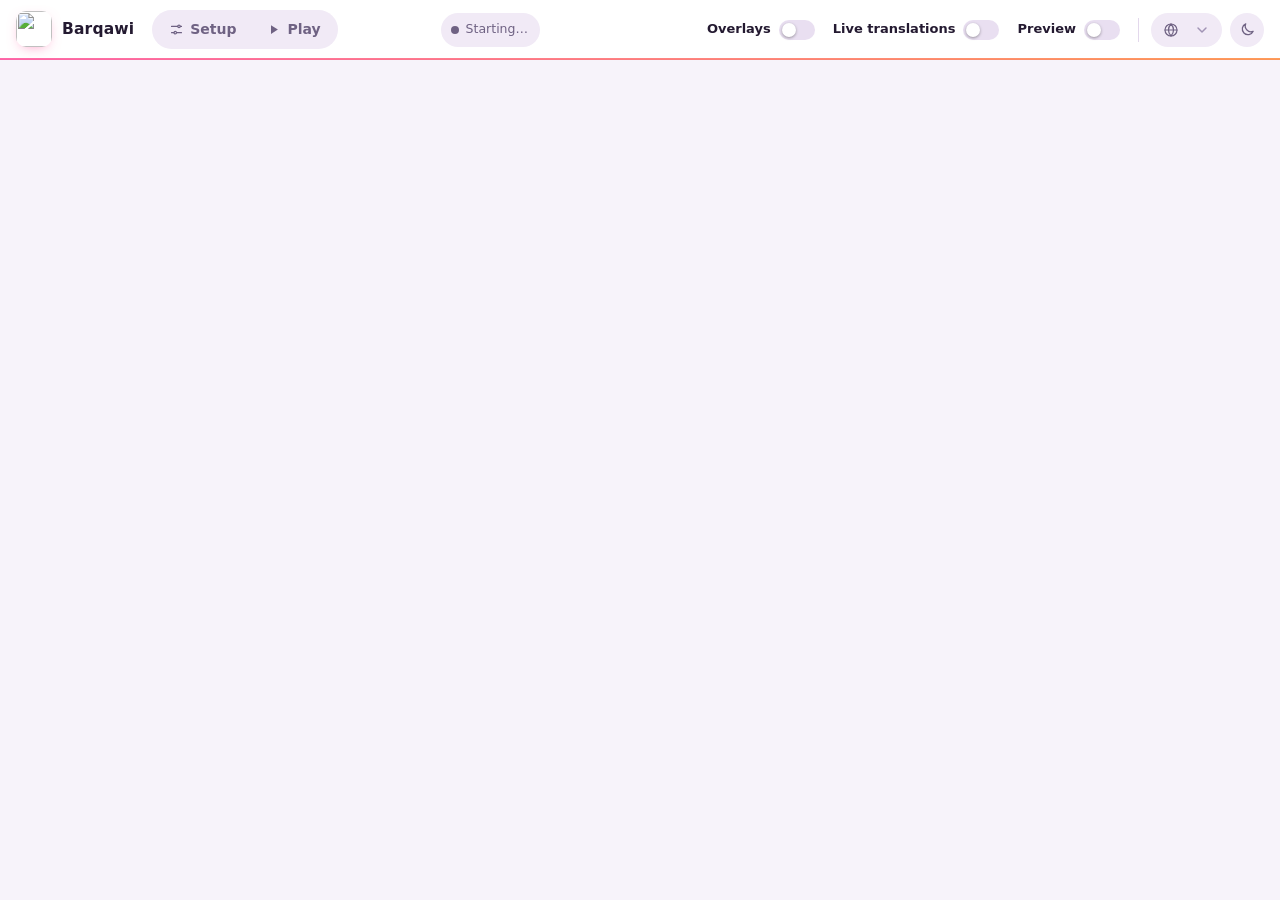
==== commit b4e79b7c: "Merge VI Translator 1.5.0 into Barqawi (for 1.6.2, not published) The five fixes (PS5 Unlink on macO" ====
--- a/ui/index.html
+++ b/ui/index.html
@@ -3,7 +3,7 @@
   <head>
     <meta charset="utf-8" />
     <meta name="viewport" content="width=device-width, initial-scale=1" />
-    <title>VI Translator</title>
+    <title>Barqawi</title>
     <link rel="stylesheet" href="fonts.css" />
     <link rel="stylesheet" href="style.css" />
     <link rel="icon" href="logo.png" />
@@ -14,7 +14,7 @@
       <div class="hd-start">
         <div class="brand">
           <img class="logo" src="logo.png" alt="" />
-          <div class="brand-text"><span class="name">VI Translator</span><span id="app-version" class="version"></span></div>
+          <div class="brand-text"><span class="name">Barqawi</span><span id="app-version" class="version"></span></div>
         </div>
         <div class="modes" role="tablist">
           <button data-mode="setup" role="tab"><svg viewBox="0 0 24 24"><path d="M4 7h10M18 7h2M4 17h4M12 17h8"/><circle cx="16" cy="7" r="2"/><circle cx="10" cy="17" r="2"/></svg><span data-i18n>Setup</span></button>
@@ -90,6 +90,15 @@
           </div>
           <!-- Play: translate the whole picture now -->
           <button id="snap-btn" class="fs-btn snap-btn" data-i18n-title title="Translate the whole picture"><svg viewBox="0 0 24 24"><path d="M4 8h3l2-3h6l2 3h3a1 1 0 0 1 1 1v10a1 1 0 0 1-1 1H4a1 1 0 0 1-1-1V9a1 1 0 0 1 1-1Z"/><circle cx="12" cy="13.5" r="3.5"/></svg></button>
+          <!-- Play: how the picture looks (brightness, dark scenes, sharpness) -->
+          <button id="pic-btn" class="fs-btn pic-btn" data-i18n-title title="Picture"><svg viewBox="0 0 24 24"><circle cx="12" cy="12" r="8"/><path d="M12 4v16"/><path d="M12 4a8 8 0 0 1 0 16"/></svg></button>
+          <div id="pic-panel" class="pic-panel" hidden></div>
+          <!-- Play: correct one of the last lines (into the memory as yours) -->
+          <!-- Play: a check report in one press (what each reading area read and dropped, with the picture) -->
+          <button id="report-btn" class="fs-btn report-btn" data-i18n-title title="Check report"><svg viewBox="0 0 24 24"><rect x="5" y="4" width="14" height="17" rx="2"/><path d="M9 4V3h6v1"/><path d="M8.5 13l2.5 2.5 4.5-5"/></svg></button>
+          <div id="report-note" class="report-note" hidden></div>
+          <button id="fix-btn" class="fs-btn fix-btn" data-i18n-title title="Correct a translation"><svg viewBox="0 0 24 24"><path d="M4 20h4L19 9l-4-4L4 16v4Z"/><path d="M13.5 6.5l4 4"/></svg></button>
+          <div id="fix-panel" class="pic-panel fix-panel" hidden></div>
           <!-- Play: the preview full screen (and back) -->
           <button id="fullscreen" class="fs-btn" data-i18n-title title="Full screen">
             <svg class="fs-on" viewBox="0 0 24 24"><path d="M4 9V4h5M20 9V4h-5M4 15v5h5M20 15v5h-5"/></svg>
@@ -131,6 +140,17 @@
             <div class="s" id="ps-profile"></div>
           </div>
           <button class="link" data-go="areas" data-i18n>Change</button>
+        </div>
+        <!-- where the translations are shown: each output switched on or off at once, while translating
+             (this PC's overlays, each connected TV, OBS; drawn by app.js) -->
+        <div class="glance">
+          <div class="glance-icon"><svg viewBox="0 0 24 24"><path d="M2 8V6a2 2 0 0 1 2-2h16a2 2 0 0 1 2 2v12a2 2 0 0 1-2 2h-6"/><path d="M2 12a8 8 0 0 1 8 8M2 16a4 4 0 0 1 4 4"/><path d="M2 20h.01"/></svg></div>
+          <div class="glance-body">
+            <div class="k" data-i18n>Show on</div>
+            <div id="ps-outputs" class="out-list"></div>
+            <div class="s" id="ps-outputs-note"></div>
+          </div>
+          <button class="link" data-go="show" data-i18n>Change</button>
         </div>
       </section>
 
@@ -161,6 +181,9 @@
             <p data-i18n>Sign in with your Microsoft account in the player's window, choose your console and play there. A controller connected to this PC plays in it.</p>
             <button id="xbox-open" class="btn" data-i18n>Open the Xbox player</button>
           </div>
+          <!-- Xbox remote play: the player (the app's own or Microsoft's web player) and, for the app's own,
+               sign-in with a code, the console chosen once and its settings (drawn by app.js) -->
+          <div id="xbox-panel" hidden></div>
           <!-- PS5 remote play in the app (chiaki-ng): linked once in three steps (PSN, the PS5, its PIN),
                then the linked PS5 with Wake, Unlink and the stream's quality (drawn by app.js) -->
           <div id="ps5-panel" hidden></div>
@@ -182,6 +205,8 @@
             <div id="card-sound-status" class="muted small"></div>
           </div>
           <div id="source-status" class="callout"></div>
+          <p class="row mac-only" hidden><button class="btn" id="open-screen-rec" data-i18n>Open Screen Recording settings</button> <span class="muted small" data-i18n>macOS: VI Translator needs it to read a window.</span></p>
+          <p class="row"><button class="btn" id="open-log" data-i18n>Open log folder</button> <span class="muted small" data-i18n>If something goes wrong, the log says what happened.</span></p>
 
           <h3>OBS</h3>
           <p class="muted small" data-i18n-html>To read OBS sources, turn on <b>Tools → WebSocket Server Settings → Enable WebSocket server</b> in OBS, then enter its port and password below and press <b>Connect</b>.</p>
@@ -200,6 +225,7 @@
         <div class="tab hidden" id="tab-show">
           <h3 data-i18n>Overlays on this PC</h3>
           <p class="hint" data-i18n>The translations are drawn over the game's window. Pick another window when you read the picture from a capture card, OBS or another app's camera, but watch the game in this window.</p>
+          <label class="check"><input type="checkbox" id="device_overlays" data-output="device" /> <span data-i18n>Show the overlays on this PC</span></label>
           <div class="row">
             <select id="overlay_window" class="grow"></select>
             <button id="refresh-overlay-windows" class="btn icon" data-i18n-title title="Refresh the list"><svg viewBox="0 0 24 24"><path d="M20 11a8 8 0 0 0-14.7-4.4M4 5v4h4"/><path d="M4 13a8 8 0 0 0 14.7 4.4M20 19v-4h-4"/></svg></button>
@@ -220,6 +246,7 @@
           <p class="hint" data-i18n>The translations over the game on a Google TV, Android TV, LG or Samsung TV, with the VI Translator app. Open the app on the TV, then connect it here with the code it shows.</p>
           <button id="tv-find" class="btn wide" data-i18n>Connect a TV</button>
           <div id="tv-found" class="tv-list"></div>
+          <button id="tv-type" class="link" data-i18n>Type the TV's address</button>
           <div id="tv-connected" class="tv-list"></div>
 
           <h3 data-i18n>Live translations on other devices</h3>
@@ -229,6 +256,7 @@
           <p class="muted small" data-i18n>Lets the page switch the overlays and the live translations, and show or hide read areas and game pages.</p>
 
           <h3>OBS</h3>
+          <label class="check"><input type="checkbox" id="obs_overlays" data-output="obs" /> <span data-i18n>Show the translations in OBS</span></label>
           <p class="muted small" data-i18n-html>Show the translation in OBS: add a <b>Browser Source</b> above your capture card source with this URL, width and height the same as your canvas (e.g. 1920 × 1080):</p>
           <div class="row">
             <input type="text" id="obs-url" class="grow" readonly dir="ltr" />
@@ -280,6 +308,19 @@
           <div id="engines" class="engines"></div>
           <div id="engine-fields"></div>
           <p class="muted small" data-i18n>Keys are saved only on this PC, in the app's settings file.</p>
+
+          <h3 data-i18n>The character you play</h3>
+          <p class="muted small" data-i18n>The game's instructions speak to you: Press becomes اضغطي when you play Lucia. Switch it here or with the shortcut when the game switches.</p>
+          <p class="muted small">Ctrl/⌘+Shift+L</p>
+          <div class="field"><select id="character"><option value="jason" data-i18n>Jason</option><option value="lucia" data-i18n>Lucia</option></select></div>
+
+          <h3 data-i18n>The game's phone</h3>
+          <p class="muted small" data-i18n>How a chat on the game's phone is shown in Arabic: a steady panel beside the phone with the contact's picture and name, or on the phone itself, following it.</p>
+          <div class="field"><select id="phone-display"><option value="panel" data-i18n>Steady panel (easiest to read)</option><option value="inplace" data-i18n>On the phone</option><option value="both" data-i18n>Both</option></select></div>
+
+          <h3 data-i18n>Glossary (offline translator, Arabic)</h3>
+          <p class="muted small" data-i18n>Your own words for the free offline translator, one a line as English = Arabic (Wasted = خلصت عليك). They come before the built-in ones.</p>
+          <div class="field"><textarea id="glossary" rows="5" dir="auto" style="width:100%"></textarea></div>
 
           <h3 data-i18n>Translation memory</h3>
           <p class="muted small" data-i18n>Remembers every translated line and reuses it instantly the next time it appears — no translator call, and no waiting for the line to settle.</p>
--- a/ui/style.css
+++ b/ui/style.css
@@ -282,9 +282,11 @@
 /* full screen: only the picture (with its translations), on black, filling the screen */
 html.fullscreen body[data-mode="play"] .viewport { position: fixed; inset: 0; z-index: 100; aspect-ratio: auto;
   border: 0; border-radius: 0; box-shadow: none; background: #000; }
-html.fullscreen .fs-btn { opacity: 0; }
-html.fullscreen .viewport:hover .fs-btn { opacity: .75; }
+html.fullscreen .fs-btn { opacity: .75; }
 html.fullscreen .fs-btn:hover { opacity: 1; }
+/* full screen, the mouse still for a moment: no pointer, no buttons (they come back when it moves) */
+html.fullscreen.fs-idle .fs-btn { opacity: 0; pointer-events: none; }
+html.fullscreen.fs-idle, html.fullscreen.fs-idle * { cursor: none !important; }
 .layer { position: absolute; inset: 0; }
 .empty { position: absolute; inset: 0; display: grid; place-content: center; text-align: center; color: #a193b5; gap: 6px; padding: 16px; }
 .empty-title { color: #f1ebf8; font-size: 18px; font-weight: 600; }
@@ -360,6 +362,10 @@
 .glance .s:empty { display: none; }
 .glance .link { float: none; flex: none; font-weight: 600; font-size: 12.5px; padding: 2px 0; }
 .glance .ok { color: var(--ok); } .glance .warn { color: var(--warn); }
+/* Play: the outputs, each with its own switch */
+.out-list { display: flex; flex-direction: column; gap: 8px; margin-top: 8px; }
+.out-row { font-weight: 600; font-size: 13.5px; min-width: 0; }
+.out-name { min-width: 0; overflow: hidden; text-overflow: ellipsis; }
 
 /* ------------------------------------------------------------------ controls */
 
@@ -372,6 +378,12 @@
   height: var(--ctl-h); background: var(--bg); border: 1px solid var(--line); border-radius: var(--radius-sm);
   padding: 0 11px; width: 100%; min-width: 0; font-size: 13.5px; transition: border-color .15s, box-shadow .15s; }
 input[readonly] { color: var(--muted); }
+/* the player's notes for the language models: several lines, same look as the text fields */
+.field textarea { background: var(--bg); border: 1px solid var(--line); border-radius: var(--radius-sm); color: inherit;
+  padding: 8px 11px; width: 100%; min-width: 0; font: inherit; font-size: 13.5px; line-height: 1.5; resize: vertical;
+  transition: border-color .15s, box-shadow .15s; }
+.field textarea:hover { border-color: var(--panel-3); }
+.field textarea:focus { outline: none; border-color: var(--accent-ui); box-shadow: 0 0 0 3px var(--accent-soft); }
 select:hover, input[type="text"]:hover, input[type="password"]:hover, input[type="number"]:hover { border-color: var(--panel-3); }
 select:focus, input[type="text"]:focus, input[type="password"]:focus, input[type="number"]:focus { outline: none; border-color: var(--accent-ui);
   box-shadow: 0 0 0 3px var(--accent-soft); }
@@ -424,6 +436,8 @@
 .tv-name { flex: 1 1 auto; min-width: 0; overflow: hidden; text-overflow: ellipsis; white-space: nowrap; font-weight: 600; }
 .tv-code { width: 9.5em; height: var(--ctl-h); letter-spacing: .25em; text-align: center; font-variant-numeric: tabular-nums; }
 .tv-msg { flex-basis: 100%; }
+.tv-addr { flex: 1 1 9em; min-width: 0; height: var(--ctl-h); }
+#tv-type { margin-top: 8px; }
 .tv-msg:empty { display: none; }
 .tv-msg.err { color: var(--err); }/* OBS canvas size under the Browser Source address */
 .canvas-size { display: flex; flex-wrap: wrap; align-items: baseline; gap: 4px 8px; margin-top: 10px; font-size: 13px; }
@@ -554,6 +568,14 @@
   text-shadow: 1px 1px 0 #000, -1px 1px 0 #000, 1px -1px 0 #000, -1px -1px 0 #000, 0 0 3px #000; }
 /* PS5 in the app: the linking steps (as the phone app's) and the linked PS5 */
 #ps5-panel { margin-top: 10px; }
+/* Xbox: the player (the app's own or Microsoft's web player) as two joined buttons, and the sign-in code */
+#xbox-panel { margin-top: 10px; }
+#xbox-panel > .field:first-child { margin-top: 0; }
+.segs { display: flex; margin-top: 6px; border: 1px solid var(--line); border-radius: var(--radius-sm); overflow: hidden; }
+.seg { flex: 1; padding: 8px 10px; border: 0; background: var(--panel); color: var(--text); font: inherit; cursor: pointer; }
+.seg + .seg { border-inline-start: 1px solid var(--line); }
+.seg.on { background: var(--accent-ui); color: #fff; font-weight: 600; }
+.xbox-code { padding: 10px 0; border-radius: var(--radius-sm); background: var(--panel-2); user-select: all; }
 .ps5-step { margin-top: 10px; padding: 12px 14px; border-radius: var(--radius); background: var(--panel); border: 1px solid var(--line); }
 .ps5-step.open { border: 1.5px solid var(--accent-ui); }
 .ps5-step.off { opacity: .6; }
@@ -600,3 +622,7 @@
 .field label.check { display: flex; align-items: center; gap: 8px; margin-bottom: 0; font-size: 13.5px; font-weight: 500; color: var(--text); }
 /* a checkbox under a note: the same gap as between the note and what is above it */
 .tab > .callout + .check, .tab > .callout + label.check { margin-top: 12px; }
+
+/* Xbox: what to set on the console once */
+.xbox-once ul { margin: 6px 0 0; padding-inline-start: 18px; }
+.xbox-once li { margin-top: 3px; }
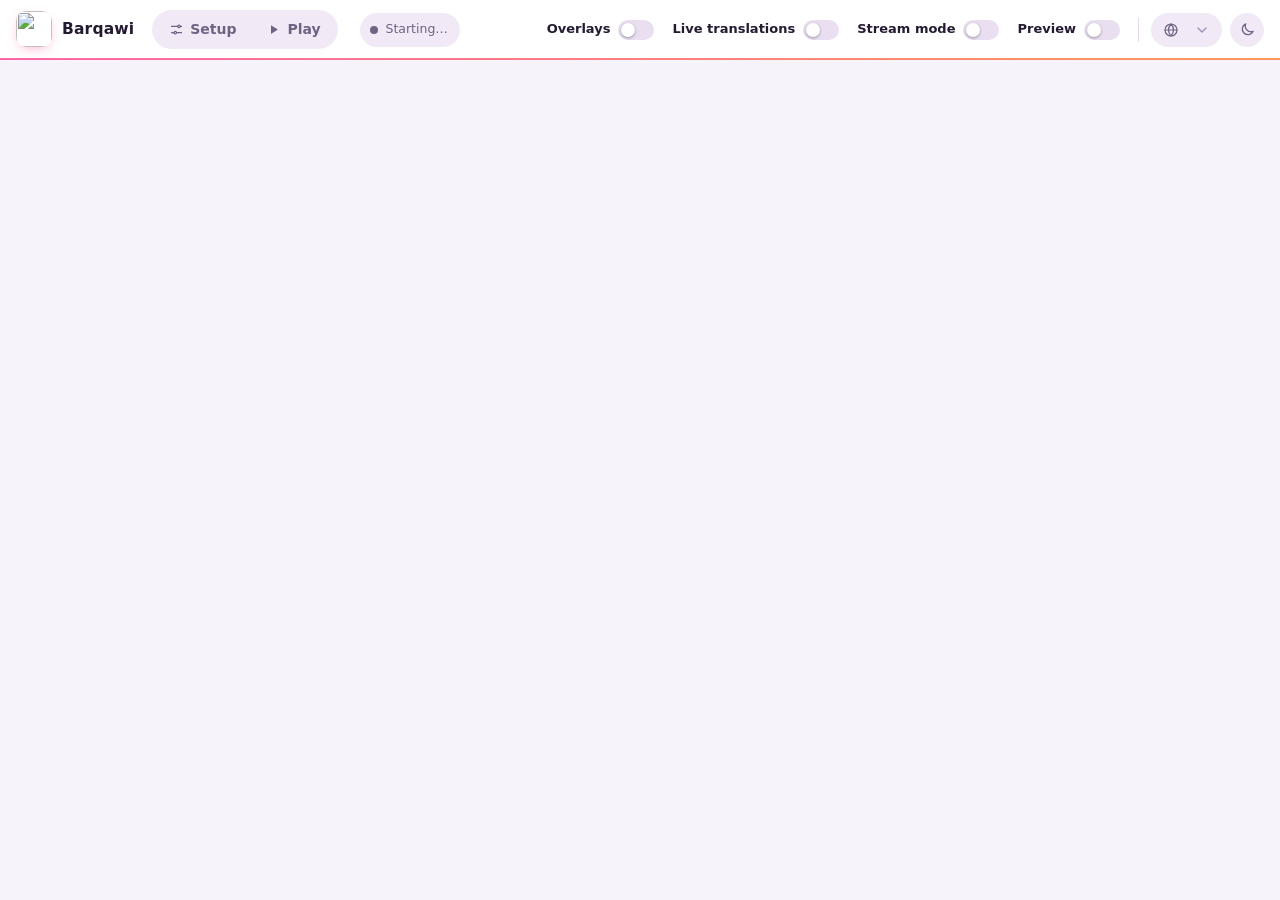
==== commit 35e3e043: "Names dictionary for every translator, and stream mode - glossary::names_in: the names a line says (" ====
--- a/ui/index.html
+++ b/ui/index.html
@@ -39,6 +39,10 @@
             <span data-i18n>Live translations</span>
             <input type="checkbox" id="live_translations" /><span class="track"></span>
           </label>
+          <label class="switch" data-i18n-title title="One click for streaming: the picture effects that cost frames off, the fps badge off, the translation on a black box over the game's text. Off puts your settings back.">
+            <span data-i18n>Stream mode</span>
+            <input type="checkbox" id="stream_mode" /><span class="track"></span>
+          </label>
           <label class="switch" data-i18n-title title="Show the live picture in this window">
             <span data-i18n>Preview</span>
             <input type="checkbox" id="preview-on" /><span class="track"></span>
@@ -318,9 +322,13 @@
           <p class="muted small" data-i18n>How a chat on the game's phone is shown in Arabic: a steady panel beside the phone with the contact's picture and name, or on the phone itself, following it.</p>
           <div class="field"><select id="phone-display"><option value="panel" data-i18n>Steady panel (easiest to read)</option><option value="inplace" data-i18n>On the phone</option><option value="both" data-i18n>Both</option></select></div>
 
-          <h3 data-i18n>Glossary (offline translator, Arabic)</h3>
-          <p class="muted small" data-i18n>Your own words for the free offline translator, one a line as English = Arabic (Wasted = خلصت عليك). They come before the built-in ones.</p>
+          <h3 data-i18n>Names dictionary and glossary</h3>
+          <p class="muted small" data-i18n>One spelling for every place, person and brand, in the subtitles, on the map and on the phone, with every translator. Your own lines, one a line as English = Arabic (Vice City = فايس سيتي), come before the built-in ones.</p>
           <div class="field"><textarea id="glossary" rows="5" dir="auto" style="width:100%"></textarea></div>
+          <details id="names-built-in" class="names-built-in"><summary data-i18n>The built-in names</summary>
+            <div class="field"><input type="search" id="names-search" data-i18n-placeholder placeholder="Search a name" /></div>
+            <div id="names-list" class="names-list"></div>
+          </details>
 
           <h3 data-i18n>Translation memory</h3>
           <p class="muted small" data-i18n>Remembers every translated line and reuses it instantly the next time it appears — no translator call, and no waiting for the line to settle.</p>
--- a/ui/style.css
+++ b/ui/style.css
@@ -626,3 +626,11 @@
 /* Xbox: what to set on the console once */
 .xbox-once ul { margin: 6px 0 0; padding-inline-start: 18px; }
 .xbox-once li { margin-top: 3px; }
+
+/* The built-in names (Translator tab) */
+.names-built-in summary { cursor: pointer; margin: 6px 0; color: var(--text); }
+.names-list { max-height: 260px; overflow: auto; display: grid; gap: 4px; }
+.name-row { display: grid; grid-template-columns: 1fr 1fr auto; gap: 8px; align-items: center; padding: 4px 6px; border-radius: 6px; }
+.name-row:nth-child(odd) { background: rgba(255, 255, 255, 0.03); }
+.name-row.mine .ar { opacity: 0.5; text-decoration: line-through; }
+.name-row .btn.small { padding: 2px 8px; font-size: 12px; }
